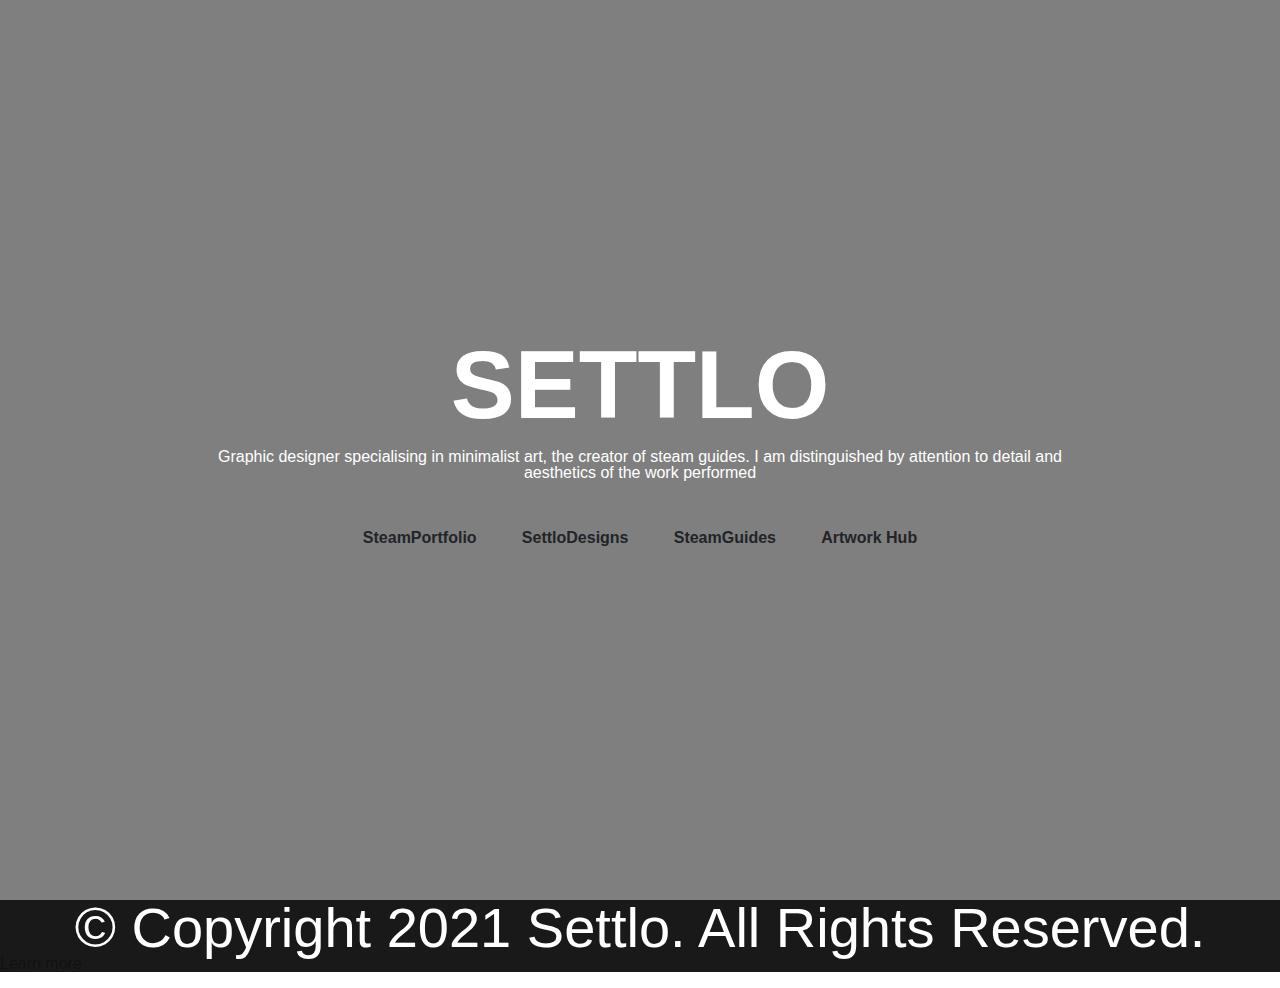
==== index.html @ af2682df "Update index.html" ====
<!DOCTYPE html>
<html  >
<head>
  <!-- Site made with Mobirise Website Builder v5.3.10, https://mobirise.com -->
  <meta charset="UTF-8">
  <meta http-equiv="X-UA-Compatible" content="IE=edge">
  <meta name="generator" content="Mobirise v5.3.10, mobirise.com">
  <meta name="viewport" content="width=device-width, initial-scale=1, minimum-scale=1">
  <link rel="shortcut icon" href="assets/images/settlo-logo-najlepsze-jakosciowoo1-128x128-1.png" type="image/x-icon">
  <meta name="description" content="">
  
  
  <title>Settlo</title>
  <link rel="stylesheet" href="assets/tether/tether.min.css">
  <link rel="stylesheet" href="assets/bootstrap/css/bootstrap.min.css">
  <link rel="stylesheet" href="assets/bootstrap/css/bootstrap-grid.min.css">
  <link rel="stylesheet" href="assets/bootstrap/css/bootstrap-reboot.min.css">
  <link rel="stylesheet" href="assets/socicon/css/styles.css">
  <link rel="stylesheet" href="assets/theme/css/style.css">
  <link rel="preload" href="https://fonts.googleapis.com/css?family=Jost:100,200,300,400,500,600,700,800,900,100i,200i,300i,400i,500i,600i,700i,800i,900i&display=swap" as="style" onload="this.onload=null;this.rel='stylesheet'">
  <noscript><link rel="stylesheet" href="https://fonts.googleapis.com/css?family=Jost:100,200,300,400,500,600,700,800,900,100i,200i,300i,400i,500i,600i,700i,800i,900i&display=swap"></noscript>
  <link rel="preload" as="style" href="assets/mobirise/css/mbr-additional.css"><link rel="stylesheet" href="assets/mobirise/css/mbr-additional.css" type="text/css">
  
  
  
  
</head>
<body>
  
  <section class="header6 cid-sDAW2jIGIg mbr-fullscreen" id="header6-k">

    

    <div class="mbr-overlay" style="opacity: 0.5; background-color: rgb(0, 0, 0);"></div>

    <div class="align-center container">
        <div class="row justify-content-center">
            <div class="col-12 col-lg-10">
                <h1 class="mbr-section-title mbr-fonts-style mbr-white mb-3 display-1"><strong>SETTLO</strong></h1>
                
                <p class="mbr-text mbr-white mbr-fonts-style display-7">Graphic designer specialising in minimalist art, the creator of steam guides. I am distinguished by attention to detail and aesthetics of the work performed<br><br></p>
                <div class="mbr-section-btn mt-3"><a class="btn btn-white-outline display-4" href="https://steamcommunity.com/sharedfiles/filedetails/?id=1225280809" target="_blank">SteamPortfolio</a> <a class="btn btn-white-outline display-4" href="https://www.facebook.com/SettloDesigns" target="_blank">SettloDesigns</a>  <a class="btn btn-white-outline display-4" href="https://steamcommunity.com/id/settlo/myworkshopfiles/?section=guides" target="_blank">SteamGuides</a> <a class="btn btn-white-outline display-4" href="https://www.steamartworkhub.com" target="_blank">Artwork Hub</a></div>
            </div>
        </div>
    </div>
</section>

<section class="footer3 cid-s48P1Icc8J" once="footers" id="footer3-i">

    

    <div class="mbr-overlay" style="opacity: 0.9; background-color: rgb(0, 0, 0);"></div>

    <div class="container">
        <div class="media-container-row align-center mbr-white">
            
            
            <div class="row row-copirayt">
                <p class="mbr-text mb-0 mbr-fonts-style mbr-white align-center display-4">
                    © Copyright 2021 Settlo. All Rights Reserved.
                </p>
            </div>
        </div>
    </div>
</a><p  - <a href="https://mobirise.site/x" style="color:#aaa;">Learn more</a></p></section><script src="assets/web/assets/jquery/jquery.min.js"></script>  <script src="assets/popper/popper.min.js"></script>  <script src="assets/tether/tether.min.js"></script>  <script src="assets/bootstrap/js/bootstrap.min.js"></script>  <script src="assets/smoothscroll/smooth-scroll.js"></script>  <script src="assets/theme/js/script.js"></script>  
  
  
</body>
</html>
---- assets/socicon/css/styles.css ----
@charset "UTF-8";

@font-face {
  font-family: 'Socicon';
  src:  url('../fonts/socicon.eot');
  src:  url('../fonts/socicon.eot?#iefix') format('embedded-opentype'),
    url('../fonts/socicon.woff2') format('woff2'),
    url('../fonts/socicon.ttf') format('truetype'),
    url('../fonts/socicon.woff') format('woff'),
    url('../fonts/socicon.svg#socicon') format('svg');
  font-weight: normal;
  font-style: normal;
  font-display: swap;
}

[data-icon]:before {
  font-family: "socicon" !important;
  content: attr(data-icon);
  font-style: normal !important;
  font-weight: normal !important;
  font-variant: normal !important;
  text-transform: none !important;
  speak: none;
  line-height: 1;
  -webkit-font-smoothing: antialiased;
  -moz-osx-font-smoothing: grayscale;
}

[class^="socicon-"], [class*=" socicon-"] {
  /* use !important to prevent issues with browser extensions that change fonts */
  font-family: 'Socicon' !important;
  speak: none;
  font-style: normal;
  font-weight: normal;
  font-variant: normal;
  text-transform: none;
  line-height: 1;

  /* Better Font Rendering =========== */
  -webkit-font-smoothing: antialiased;
  -moz-osx-font-smoothing: grayscale;
}

.socicon-eitaa:before {
  content: "\e97c";
}
.socicon-soroush:before {
  content: "\e97d";
}
.socicon-bale:before {
  content: "\e97e";
}
.socicon-zazzle:before {
  content: "\e97b";
}
.socicon-society6:before {
  content: "\e97a";
}
.socicon-redbubble:before {
  content: "\e979";
}
.socicon-avvo:before {
  content: "\e978";
}
.socicon-stitcher:before {
  content: "\e977";
}
.socicon-googlehangouts:before {
  content: "\e974";
}
.socicon-dlive:before {
  content: "\e975";
}
.socicon-vsco:before {
  content: "\e976";
}
.socicon-flipboard:before {
  content: "\e973";
}
.socicon-ubuntu:before {
  content: "\e958";
}
.socicon-artstation:before {
  content: "\e959";
}
.socicon-invision:before {
  content: "\e95a";
}
.socicon-torial:before {
  content: "\e95b";
}
.socicon-collectorz:before {
  content: "\e95c";
}
.socicon-seenthis:before {
  content: "\e95d";
}
.socicon-googleplaymusic:before {
  content: "\e95e";
}
.socicon-debian:before {
  content: "\e95f";
}
.socicon-filmfreeway:before {
  content: "\e960";
}
.socicon-gnome:before {
  content: "\e961";
}
.socicon-itchio:before {
  content: "\e962";
}
.socicon-jamendo:before {
  content: "\e963";
}
.socicon-mix:before {
  content: "\e964";
}
.socicon-sharepoint:before {
  content: "\e965";
}
.socicon-tinder:before {
  content: "\e966";
}
.socicon-windguru:before {
  content: "\e967";
}
.socicon-cdbaby:before {
  content: "\e968";
}
.socicon-elementaryos:before {
  content: "\e969";
}
.socicon-stage32:before {
  content: "\e96a";
}
.socicon-tiktok:before {
  content: "\e96b";
}
.socicon-gitter:before {
  content: "\e96c";
}
.socicon-letterboxd:before {
  content: "\e96d";
}
.socicon-threema:before {
  content: "\e96e";
}
.socicon-splice:before {
  content: "\e96f";
}
.socicon-metapop:before {
  content: "\e970";
}
.socicon-naver:before {
  content: "\e971";
}
.socicon-remote:before {
  content: "\e972";
}
.socicon-internet:before {
  content: "\e957";
}
.socicon-moddb:before {
  content: "\e94b";
}
.socicon-indiedb:before {
  content: "\e94c";
}
.socicon-traxsource:before {
  content: "\e94d";
}
.socicon-gamefor:before {
  content: "\e94e";
}
.socicon-pixiv:before {
  content: "\e94f";
}
.socicon-myanimelist:before {
  content: "\e950";
}
.socicon-blackberry:before {
  content: "\e951";
}
.socicon-wickr:before {
  content: "\e952";
}
.socicon-spip:before {
  content: "\e953";
}
.socicon-napster:before {
  content: "\e954";
}
.socicon-beatport:before {
  content: "\e955";
}
.socicon-hackerone:before {
  content: "\e956";
}
.socicon-hackernews:before {
  content: "\e946";
}
.socicon-smashwords:before {
  content: "\e947";
}
.socicon-kobo:before {
  content: "\e948";
}
.socicon-bookbub:before {
  content: "\e949";
}
.socicon-mailru:before {
  content: "\e94a";
}
.socicon-gitlab:before {
  content: "\e945";
}
.socicon-instructables:before {
  content: "\e944";
}
.socicon-portfolio:before {
  content: "\e943";
}
.socicon-codered:before {
  content: "\e940";
}
.socicon-origin:before {
  content: "\e941";
}
.socicon-nextdoor:before {
  content: "\e942";
}
.socicon-udemy:before {
  content: "\e93f";
}
.socicon-livemaster:before {
  content: "\e93e";
}
.socicon-crunchbase:before {
  content: "\e93b";
}
.socicon-homefy:before {
  content: "\e93c";
}
.socicon-calendly:before {
  content: "\e93d";
}
.socicon-realtor:before {
  content: "\e90f";
}
.socicon-tidal:before {
  content: "\e910";
}
.socicon-qobuz:before {
  content: "\e911";
}
.socicon-natgeo:before {
  content: "\e912";
}
.socicon-mastodon:before {
  content: "\e913";
}
.socicon-unsplash:before {
  content: "\e914";
}
.socicon-homeadvisor:before {
  content: "\e915";
}
.socicon-angieslist:before {
  content: "\e916";
}
.socicon-codepen:before {
  content: "\e917";
}
.socicon-slack:before {
  content: "\e918";
}
.socicon-openaigym:before {
  content: "\e919";
}
.socicon-logmein:before {
  content: "\e91a";
}
.socicon-fiverr:before {
  content: "\e91b";
}
.socicon-gotomeeting:before {
  content: "\e91c";
}
.socicon-aliexpress:before {
  content: "\e91d";
}
.socicon-guru:before {
  content: "\e91e";
}
.socicon-appstore:before {
  content: "\e91f";
}
.socicon-homes:before {
  content: "\e920";
}
.socicon-zoom:before {
  content: "\e921";
}
.socicon-alibaba:before {
  content: "\e922";
}
.socicon-craigslist:before {
  content: "\e923";
}
.socicon-wix:before {
  content: "\e924";
}
.socicon-redfin:before {
  content: "\e925";
}
.socicon-googlecalendar:before {
  content: "\e926";
}
.socicon-shopify:before {
  content: "\e927";
}
.socicon-freelancer:before {
  content: "\e928";
}
.socicon-seedrs:before {
  content: "\e929";
}
.socicon-bing:before {
  content: "\e92a";
}
.socicon-doodle:before {
  content: "\e92b";
}
.socicon-bonanza:before {
  content: "\e92c";
}
.socicon-squarespace:before {
  content: "\e92d";
}
.socicon-toptal:before {
  content: "\e92e";
}
.socicon-gust:before {
  content: "\e92f";
}
.socicon-ask:before {
  content: "\e930";
}
.socicon-trulia:before {
  content: "\e931";
}
.socicon-loomly:before {
  content: "\e932";
}
.socicon-ghost:before {
  content: "\e933";
}
.socicon-upwork:before {
  content: "\e934";
}
.socicon-fundable:before {
  content: "\e935";
}
.socicon-booking:before {
  content: "\e936";
}
.socicon-googlemaps:before {
  content: "\e937";
}
.socicon-zillow:before {
  content: "\e938";
}
.socicon-niconico:before {
  content: "\e939";
}
.socicon-toneden:before {
  content: "\e93a";
}
.socicon-augment:before {
  content: "\e908";
}
.socicon-bitbucket:before {
  content: "\e909";
}
.socicon-fyuse:before {
  content: "\e90a";
}
.socicon-yt-gaming:before {
  content: "\e90b";
}
.socicon-sketchfab:before {
  content: "\e90c";
}
.socicon-mobcrush:before {
  content: "\e90d";
}
.socicon-microsoft:before {
  content: "\e90e";
}
.socicon-pandora:before {
  content: "\e907";
}
.socicon-messenger:before {
  content: "\e906";
}
.socicon-gamewisp:before {
  content: "\e905";
}
.socicon-bloglovin:before {
  content: "\e904";
}
.socicon-tunein:before {
  content: "\e903";
}
.socicon-gamejolt:before {
  content: "\e901";
}
.socicon-trello:before {
  content: "\e902";
}
.socicon-spreadshirt:before {
  content: "\e900";
}
.socicon-500px:before {
  content: "\e000";
}
.socicon-8tracks:before {
  content: "\e001";
}
.socicon-airbnb:before {
  content: "\e002";
}
.socicon-alliance:before {
  content: "\e003";
}
.socicon-amazon:before {
  content: "\e004";
}
.socicon-amplement:before {
  content: "\e005";
}
.socicon-android:before {
  content: "\e006";
}
.socicon-angellist:before {
  content: "\e007";
}
.socicon-apple:before {
  content: "\e008";
}
.socicon-appnet:before {
  content: "\e009";
}
.socicon-baidu:before {
  content: "\e00a";
}
.socicon-bandcamp:before {
  content: "\e00b";
}
.socicon-battlenet:before {
  content: "\e00c";
}
.socicon-mixer:before {
  content: "\e00d";
}
.socicon-bebee:before {
  content: "\e00e";
}
.socicon-bebo:before {
  content: "\e00f";
}
.socicon-behance:before {
  content: "\e010";
}
.socicon-blizzard:before {
  content: "\e011";
}
.socicon-blogger:before {
  content: "\e012";
}
.socicon-buffer:before {
  content: "\e013";
}
.socicon-chrome:before {
  content: "\e014";
}
.socicon-coderwall:before {
  content: "\e015";
}
.socicon-curse:before {
  content: "\e016";
}
.socicon-dailymotion:before {
  content: "\e017";
}
.socicon-deezer:before {
  content: "\e018";
}
.socicon-delicious:before {
  content: "\e019";
}
.socicon-deviantart:before {
  content: "\e01a";
}
.socicon-diablo:before {
  content: "\e01b";
}
.socicon-digg:before {
  content: "\e01c";
}
.socicon-discord:before {
  content: "\e01d";
}
.socicon-disqus:before {
  content: "\e01e";
}
.socicon-douban:before {
  content: "\e01f";
}
.socicon-draugiem:before {
  content: "\e020";
}
.socicon-dribbble:before {
  content: "\e021";
}
.socicon-drupal:before {
  content: "\e022";
}
.socicon-ebay:before {
  content: "\e023";
}
.socicon-ello:before {
  content: "\e024";
}
.socicon-endomodo:before {
  content: "\e025";
}
.socicon-envato:before {
  content: "\e026";
}
.socicon-etsy:before {
  content: "\e027";
}
.socicon-facebook:before {
  content: "\e028";
}
.socicon-feedburner:before {
  content: "\e029";
}
.socicon-filmweb:before {
  content: "\e02a";
}
.socicon-firefox:before {
  content: "\e02b";
}
.socicon-flattr:before {
  content: "\e02c";
}
.socicon-flickr:before {
  content: "\e02d";
}
.socicon-formulr:before {
  content: "\e02e";
}
.socicon-forrst:before {
  content: "\e02f";
}
.socicon-foursquare:before {
  content: "\e030";
}
.socicon-friendfeed:before {
  content: "\e031";
}
.socicon-github:before {
  content: "\e032";
}
.socicon-goodreads:before {
  content: "\e033";
}
.socicon-google:before {
  content: "\e034";
}
.socicon-googlescholar:before {
  content: "\e035";
}
.socicon-googlegroups:before {
  content: "\e036";
}
.socicon-googlephotos:before {
  content: "\e037";
}
.socicon-googleplus:before {
  content: "\e038";
}
.socicon-grooveshark:before {
  content: "\e039";
}
.socicon-hackerrank:before {
  content: "\e03a";
}
.socicon-hearthstone:before {
  content: "\e03b";
}
.socicon-hellocoton:before {
  content: "\e03c";
}
.socicon-heroes:before {
  content: "\e03d";
}
.socicon-smashcast:before {
  content: "\e03e";
}
.socicon-horde:before {
  content: "\e03f";
}
.socicon-houzz:before {
  content: "\e040";
}
.socicon-icq:before {
  content: "\e041";
}
.socicon-identica:before {
  content: "\e042";
}
.socicon-imdb:before {
  content: "\e043";
}
.socicon-instagram:before {
  content: "\e044";
}
.socicon-issuu:before {
  content: "\e045";
}
.socicon-istock:before {
  content: "\e046";
}
.socicon-itunes:before {
  content: "\e047";
}
.socicon-keybase:before {
  content: "\e048";
}
.socicon-lanyrd:before {
  content: "\e049";
}
.socicon-lastfm:before {
  content: "\e04a";
}
.socicon-line:before {
  content: "\e04b";
}
.socicon-linkedin:before {
  content: "\e04c";
}
.socicon-livejournal:before {
  content: "\e04d";
}
.socicon-lyft:before {
  content: "\e04e";
}
.socicon-macos:before {
  content: "\e04f";
}
.socicon-mail:before {
  content: "\e050";
}
.socicon-medium:before {
  content: "\e051";
}
.socicon-meetup:before {
  content: "\e052";
}
.socicon-mixcloud:before {
  content: "\e053";
}
.socicon-modelmayhem:before {
  content: "\e054";
}
.socicon-mumble:before {
  content: "\e055";
}
.socicon-myspace:before {
  content: "\e056";
}
.socicon-newsvine:before {
  content: "\e057";
}
.socicon-nintendo:before {
  content: "\e058";
}
.socicon-npm:before {
  content: "\e059";
}
.socicon-odnoklassniki:before {
  content: "\e05a";
}
.socicon-openid:before {
  content: "\e05b";
}
.socicon-opera:before {
  content: "\e05c";
}
.socicon-outlook:before {
  content: "\e05d";
}
.socicon-overwatch:before {
  content: "\e05e";
}
.socicon-patreon:before {
  content: "\e05f";
}
.socicon-paypal:before {
  content: "\e060";
}
.socicon-periscope:before {
  content: "\e061";
}
.socicon-persona:before {
  content: "\e062";
}
.socicon-pinterest:before {
  content: "\e063";
}
.socicon-play:before {
  content: "\e064";
}
.socicon-player:before {
  content: "\e065";
}
.socicon-playstation:before {
  content: "\e066";
}
.socicon-pocket:before {
  content: "\e067";
}
.socicon-qq:before {
  content: "\e068";
}
.socicon-quora:before {
  content: "\e069";
}
.socicon-raidcall:before {
  content: "\e06a";
}
.socicon-ravelry:before {
  content: "\e06b";
}
.socicon-reddit:before {
  content: "\e06c";
}
.socicon-renren:before {
  content: "\e06d";
}
.socicon-researchgate:before {
  content: "\e06e";
}
.socicon-residentadvisor:before {
  content: "\e06f";
}
.socicon-reverbnation:before {
  content: "\e070";
}
.socicon-rss:before {
  content: "\e071";
}
.socicon-sharethis:before {
  content: "\e072";
}
.socicon-skype:before {
  content: "\e073";
}
.socicon-slideshare:before {
  content: "\e074";
}
.socicon-smugmug:before {
  content: "\e075";
}
.socicon-snapchat:before {
  content: "\e076";
}
.socicon-songkick:before {
  content: "\e077";
}
.socicon-soundcloud:before {
  content: "\e078";
}
.socicon-spotify:before {
  content: "\e079";
}
.socicon-stackexchange:before {
  content: "\e07a";
}
.socicon-stackoverflow:before {
  content: "\e07b";
}
.socicon-starcraft:before {
  content: "\e07c";
}
.socicon-stayfriends:before {
  content: "\e07d";
}
.socicon-steam:before {
  content: "\e07e";
}
.socicon-storehouse:before {
  content: "\e07f";
}
.socicon-strava:before {
  content: "\e080";
}
.socicon-streamjar:before {
  content: "\e081";
}
.socicon-stumbleupon:before {
  content: "\e082";
}
.socicon-swarm:before {
  content: "\e083";
}
.socicon-teamspeak:before {
  content: "\e084";
}
.socicon-teamviewer:before {
  content: "\e085";
}
.socicon-technorati:before {
  content: "\e086";
}
.socicon-telegram:before {
  content: "\e087";
}
.socicon-tripadvisor:before {
  content: "\e088";
}
.socicon-tripit:before {
  content: "\e089";
}
.socicon-triplej:before {
  content: "\e08a";
}
.socicon-tumblr:before {
  content: "\e08b";
}
.socicon-twitch:before {
  content: "\e08c";
}
.socicon-twitter:before {
  content: "\e08d";
}
.socicon-uber:before {
  content: "\e08e";
}
.socicon-ventrilo:before {
  content: "\e08f";
}
.socicon-viadeo:before {
  content: "\e090";
}
.socicon-viber:before {
  content: "\e091";
}
.socicon-viewbug:before {
  content: "\e092";
}
.socicon-vimeo:before {
  content: "\e093";
}
.socicon-vine:before {
  content: "\e094";
}
.socicon-vkontakte:before {
  content: "\e095";
}
.socicon-warcraft:before {
  content: "\e096";
}
.socicon-wechat:before {
  content: "\e097";
}
.socicon-weibo:before {
  content: "\e098";
}
.socicon-whatsapp:before {
  content: "\e099";
}
.socicon-wikipedia:before {
  content: "\e09a";
}
.socicon-windows:before {
  content: "\e09b";
}
.socicon-wordpress:before {
  content: "\e09c";
}
.socicon-wykop:before {
  content: "\e09d";
}
.socicon-xbox:before {
  content: "\e09e";
}
.socicon-xing:before {
  content: "\e09f";
}
.socicon-yahoo:before {
  content: "\e0a0";
}
.socicon-yammer:before {
  content: "\e0a1";
}
.socicon-yandex:before {
  content: "\e0a2";
}
.socicon-yelp:before {
  content: "\e0a3";
}
.socicon-younow:before {
  content: "\e0a4";
}
.socicon-youtube:before {
  content: "\e0a5";
}
.socicon-zapier:before {
  content: "\e0a6";
}
.socicon-zerply:before {
  content: "\e0a7";
}
.socicon-zomato:before {
  content: "\e0a8";
}
.socicon-zynga:before {
  content: "\e0a9";
}
---- assets/theme/css/style.css ----
@charset "UTF-8";
section {
  background-color: #ffffff;
}

body {
  font-style: normal;
  line-height: 1.5;
  font-weight: 400;
  color: #232323;
  position: relative;
}

section,
.container,
.container-fluid {
  position: relative;
  word-wrap: break-word;
}

a.mbr-iconfont:hover {
  text-decoration: none;
}

.article .lead p,
.article .lead ul,
.article .lead ol,
.article .lead pre,
.article .lead blockquote {
  margin-bottom: 0;
}

a {
  font-style: normal;
  font-weight: 400;
  cursor: pointer;
}
a, a:hover {
  text-decoration: none;
}

.mbr-section-title {
  font-style: normal;
  line-height: 1.3;
}

.mbr-section-subtitle {
  line-height: 1.3;
}

.mbr-text {
  font-style: normal;
  line-height: 1.7;
}

h1,
h2,
h3,
h4,
h5,
h6,
.display-1,
.display-2,
.display-4,
.display-5,
.display-7,
span,
p,
a {
  line-height: 1;
  word-break: break-word;
  word-wrap: break-word;
  font-weight: 400;
}

b,
strong {
  font-weight: bold;
}

input:-webkit-autofill, input:-webkit-autofill:hover, input:-webkit-autofill:focus, input:-webkit-autofill:active {
  transition-delay: 9999s;
  -webkit-transition-property: background-color, color;
  transition-property: background-color, color;
}

textarea[type=hidden] {
  display: none;
}

section {
  background-position: 50% 50%;
  background-repeat: no-repeat;
  background-size: cover;
}
section .mbr-background-video,
section .mbr-background-video-preview {
  position: absolute;
  bottom: 0;
  left: 0;
  right: 0;
  top: 0;
}

.hidden {
  visibility: hidden;
}

.mbr-z-index20 {
  z-index: 20;
}

/*! Base colors */
.mbr-white {
  color: #ffffff;
}

.mbr-black {
  color: #111111;
}

.mbr-bg-white {
  background-color: #ffffff;
}

.mbr-bg-black {
  background-color: #000000;
}

/*! Text-aligns */
.align-left {
  text-align: left;
}

.align-center {
  text-align: center;
}

.align-right {
  text-align: right;
}

/*! Font-weight  */
.mbr-light {
  font-weight: 300;
}

.mbr-regular {
  font-weight: 400;
}

.mbr-semibold {
  font-weight: 500;
}

.mbr-bold {
  font-weight: 700;
}

/*! Media  */
.media-content {
  flex-basis: 100%;
}

.media-container-row {
  display: flex;
  flex-direction: row;
  flex-wrap: wrap;
  justify-content: center;
  align-content: center;
  align-items: start;
}
.media-container-row .media-size-item {
  width: 400px;
}

.media-container-column {
  display: flex;
  flex-direction: column;
  flex-wrap: wrap;
  justify-content: center;
  align-content: center;
  align-items: stretch;
}
.media-container-column > * {
  width: 100%;
}

@media (min-width: 992px) {
  .media-container-row {
    flex-wrap: nowrap;
  }
}
figure {
  margin-bottom: 0;
  overflow: hidden;
}

figure[mbr-media-size] {
  transition: width 0.1s;
}

img,
iframe {
  display: block;
  width: 100%;
}

.card {
  background-color: transparent;
  border: none;
}

.card-box {
  width: 100%;
}

.card-img {
  text-align: center;
  flex-shrink: 0;
  -webkit-flex-shrink: 0;
}

.media {
  max-width: 100%;
  margin: 0 auto;
}

.mbr-figure {
  align-self: center;
}

.media-container > div {
  max-width: 100%;
}

.mbr-figure img,
.card-img img {
  width: 100%;
}

@media (max-width: 991px) {
  .media-size-item {
    width: auto !important;
  }

  .media {
    width: auto;
  }

  .mbr-figure {
    width: 100% !important;
  }
}
/*! Buttons */
.mbr-section-btn {
  margin-left: -0.6rem;
  margin-right: -0.6rem;
  font-size: 0;
}

.btn {
  font-weight: 600;
  border-width: 1px;
  font-style: normal;
  margin: 0.6rem 0.6rem;
  white-space: normal;
  transition: all 0.2s ease-in-out;
  display: inline-flex;
  align-items: center;
  justify-content: center;
  word-break: break-word;
}

.btn-sm {
  font-weight: 600;
  letter-spacing: 0px;
  transition: all 0.3s ease-in-out;
}

.btn-md {
  font-weight: 600;
  letter-spacing: 0px;
  transition: all 0.3s ease-in-out;
}

.btn-lg {
  font-weight: 600;
  letter-spacing: 0px;
  transition: all 0.3s ease-in-out;
}

.btn-form {
  margin: 0;
}
.btn-form:hover {
  cursor: pointer;
}

nav .mbr-section-btn {
  margin-left: 0rem;
  margin-right: 0rem;
}

/*! Btn icon margin */
.btn .mbr-iconfont,
.btn.btn-sm .mbr-iconfont {
  order: 1;
  cursor: pointer;
  margin-left: 0.5rem;
  vertical-align: sub;
}

.btn.btn-md .mbr-iconfont,
.btn.btn-md .mbr-iconfont {
  margin-left: 0.8rem;
}

.mbr-regular {
  font-weight: 400;
}

.mbr-semibold {
  font-weight: 500;
}

.mbr-bold {
  font-weight: 700;
}

[type=submit] {
  -webkit-appearance: none;
}

/*! Full-screen */
.mbr-fullscreen .mbr-overlay {
  min-height: 100vh;
}

.mbr-fullscreen {
  display: flex;
  display: -moz-flex;
  display: -ms-flex;
  display: -o-flex;
  align-items: center;
  min-height: 100vh;
  padding-top: 3rem;
  padding-bottom: 3rem;
}

/*! Map */
.map {
  height: 25rem;
  position: relative;
}
.map iframe {
  width: 100%;
  height: 100%;
}

/*! Scroll to top arrow */
.mbr-arrow-up {
  bottom: 25px;
  right: 90px;
  position: fixed;
  text-align: right;
  z-index: 5000;
  color: #ffffff;
  font-size: 22px;
}

.mbr-arrow-up a {
  background: rgba(0, 0, 0, 0.2);
  border-radius: 50%;
  color: #fff;
  display: inline-block;
  height: 60px;
  width: 60px;
  border: 2px solid #fff;
  outline-style: none !important;
  position: relative;
  text-decoration: none;
  transition: all 0.3s ease-in-out;
  cursor: pointer;
  text-align: center;
}
.mbr-arrow-up a:hover {
  background-color: rgba(0, 0, 0, 0.4);
}
.mbr-arrow-up a i {
  line-height: 60px;
}

.mbr-arrow-up-icon {
  display: block;
  color: #fff;
}

.mbr-arrow-up-icon::before {
  content: "›";
  display: inline-block;
  font-family: serif;
  font-size: 22px;
  line-height: 1;
  font-style: normal;
  position: relative;
  top: 6px;
  left: -4px;
  transform: rotate(-90deg);
}

/*! Arrow Down */
.mbr-arrow {
  position: absolute;
  bottom: 45px;
  left: 50%;
  width: 60px;
  height: 60px;
  cursor: pointer;
  background-color: rgba(80, 80, 80, 0.5);
  border-radius: 50%;
  transform: translateX(-50%);
}
@media (max-width: 767px) {
  .mbr-arrow {
    display: none;
  }
}
.mbr-arrow > a {
  display: inline-block;
  text-decoration: none;
  outline-style: none;
  -webkit-animation: arrowdown 1.7s ease-in-out infinite;
          animation: arrowdown 1.7s ease-in-out infinite;
  color: #ffffff;
}
.mbr-arrow > a > i {
  position: absolute;
  top: -2px;
  left: 15px;
  font-size: 2rem;
}

#scrollToTop a i::before {
  content: "";
  position: absolute;
  display: block;
  border-bottom: 2.5px solid #fff;
  border-left: 2.5px solid #fff;
  width: 27.8%;
  height: 27.8%;
  left: 50%;
  top: 51%;
  transform: translateY(-30%) translateX(-50%) rotate(135deg);
}

@keyframes arrowdown {
  0% {
    transform: translateY(0px);
  }
  50% {
    transform: translateY(-5px);
  }
  100% {
    transform: translateY(0px);
  }
}
@-webkit-keyframes arrowdown {
  0% {
    transform: translateY(0px);
  }
  50% {
    transform: translateY(-5px);
  }
  100% {
    transform: translateY(0px);
  }
}
@media (max-width: 500px) {
  .mbr-arrow-up {
    left: 0;
    right: 0;
    text-align: center;
  }
}
/*Gradients animation*/
@keyframes gradient-animation {
  from {
    background-position: 0% 100%;
    -webkit-animation-timing-function: ease-in-out;
            animation-timing-function: ease-in-out;
  }
  to {
    background-position: 100% 0%;
    -webkit-animation-timing-function: ease-in-out;
            animation-timing-function: ease-in-out;
  }
}
@-webkit-keyframes gradient-animation {
  from {
    background-position: 0% 100%;
    -webkit-animation-timing-function: ease-in-out;
            animation-timing-function: ease-in-out;
  }
  to {
    background-position: 100% 0%;
    -webkit-animation-timing-function: ease-in-out;
            animation-timing-function: ease-in-out;
  }
}
.bg-gradient {
  background-size: 200% 200%;
  animation: gradient-animation 5s infinite alternate;
  -webkit-animation: gradient-animation 5s infinite alternate;
}

.menu .navbar-brand {
  display: -webkit-flex;
}
.menu .navbar-brand span {
  display: flex;
  display: -webkit-flex;
}
.menu .navbar-brand .navbar-caption-wrap {
  display: -webkit-flex;
}
.menu .navbar-brand .navbar-logo img {
  display: -webkit-flex;
  width: auto;
}
@media (min-width: 768px) and (max-width: 991px) {
  .menu .navbar-toggleable-sm .navbar-nav {
    display: -ms-flexbox;
  }
}
@media (max-width: 991px) {
  .menu .navbar-collapse {
    max-height: 93.5vh;
  }
  .menu .navbar-collapse.show {
    overflow: auto;
  }
}
@media (min-width: 992px) {
  .menu .navbar-nav.nav-dropdown {
    display: -webkit-flex;
  }
  .menu .navbar-toggleable-sm .navbar-collapse {
    display: -webkit-flex !important;
  }
  .menu .collapsed .navbar-collapse {
    max-height: 93.5vh;
  }
  .menu .collapsed .navbar-collapse.show {
    overflow: auto;
  }
}
@media (max-width: 767px) {
  .menu .navbar-collapse {
    max-height: 80vh;
  }
}

.nav-link .mbr-iconfont {
  margin-right: 0.5rem;
}

.navbar {
  display: -webkit-flex;
  -webkit-flex-wrap: wrap;
  -webkit-align-items: center;
  -webkit-justify-content: space-between;
}

.navbar-collapse {
  -webkit-flex-basis: 100%;
  -webkit-flex-grow: 1;
  -webkit-align-items: center;
}

.nav-dropdown .link {
  padding: 0.667em 1.667em !important;
  margin: 0 !important;
}

.nav {
  display: -webkit-flex;
  -webkit-flex-wrap: wrap;
}

.row {
  display: -webkit-flex;
  -webkit-flex-wrap: wrap;
}

.justify-content-center {
  -webkit-justify-content: center;
}

.form-inline {
  display: -webkit-flex;
}

.card-wrapper {
  -webkit-flex: 1;
}

.carousel-control {
  z-index: 10;
  display: -webkit-flex;
}

.carousel-controls {
  display: -webkit-flex;
}

.media {
  display: -webkit-flex;
}

.form-group:focus {
  outline: none;
}

.jq-selectbox__select {
  padding: 7px 0;
  position: relative;
}

.jq-selectbox__dropdown {
  overflow: hidden;
  border-radius: 10px;
  position: absolute;
  top: 100%;
  left: 0 !important;
  width: 100% !important;
}

.jq-selectbox__trigger-arrow {
  right: 0;
  transform: translateY(-50%);
}

.jq-selectbox li {
  padding: 1.07em 0.5em;
}

input[type=range] {
  padding-left: 0 !important;
  padding-right: 0 !important;
}

.modal-dialog,
.modal-content {
  height: 100%;
}

.modal-dialog .carousel-inner {
  height: calc(100vh - 1.75rem);
}
@media (max-width: 575px) {
  .modal-dialog .carousel-inner {
    height: calc(100vh - 1rem);
  }
}

.carousel-item {
  text-align: center;
}

.carousel-item img {
  margin: auto;
}

.navbar-toggler {
  align-self: flex-start;
  padding: 0.25rem 0.75rem;
  font-size: 1.25rem;
  line-height: 1;
  background: transparent;
  border: 1px solid transparent;
  border-radius: 0.25rem;
}

.navbar-toggler:focus,
.navbar-toggler:hover {
  text-decoration: none;
}

.navbar-toggler-icon {
  display: inline-block;
  width: 1.5em;
  height: 1.5em;
  vertical-align: middle;
  content: "";
  background: no-repeat center center;
  background-size: 100% 100%;
}

.navbar-toggler-left {
  position: absolute;
  left: 1rem;
}

.navbar-toggler-right {
  position: absolute;
  right: 1rem;
}

.card-img {
  width: auto;
}

.menu .navbar.collapsed:not(.beta-menu) {
  flex-direction: column;
}

.carousel-item.active,
.carousel-item-next,
.carousel-item-prev {
  display: flex;
}

.note-air-layout .dropup .dropdown-menu,
.note-air-layout .navbar-fixed-bottom .dropdown .dropdown-menu {
  bottom: initial !important;
}

html,
body {
  height: auto;
  min-height: 100vh;
}

.dropup .dropdown-toggle::after {
  display: none;
}

.form-asterisk {
  font-family: initial;
  position: absolute;
  top: -2px;
  font-weight: normal;
}

.form-control-label {
  position: relative;
  cursor: pointer;
  margin-bottom: 0.357em;
  padding: 0;
}

.alert {
  color: #ffffff;
  border-radius: 0;
  border: 0;
  font-size: 1.1rem;
  line-height: 1.5;
  margin-bottom: 1.875rem;
  padding: 1.25rem;
  position: relative;
  text-align: center;
}
.alert.alert-form::after {
  background-color: inherit;
  bottom: -7px;
  content: "";
  display: block;
  height: 14px;
  left: 50%;
  margin-left: -7px;
  position: absolute;
  transform: rotate(45deg);
  width: 14px;
}

.form-control {
  background-color: #ffffff;
  background-clip: border-box;
  color: #232323;
  line-height: 1rem !important;
  height: auto;
  padding: 0.6rem 1.2rem;
  transition: border-color 0.25s ease 0s;
  border: 1px solid transparent !important;
  border-radius: 4px;
  box-shadow: rgba(0, 0, 0, 0.07) 0px 1px 1px 0px, rgba(0, 0, 0, 0.07) 0px 1px 3px 0px, rgba(0, 0, 0, 0.03) 0px 0px 0px 1px;
}
.form-active .form-control:invalid {
  border-color: red;
}

form .row {
  margin-left: -0.6rem;
  margin-right: -0.6rem;
}
form .row [class*=col] {
  padding-left: 0.6rem;
  padding-right: 0.6rem;
}

form .mbr-section-btn {
  margin: 0;
  padding-left: 0.6rem;
  padding-right: 0.6rem;
}

form .btn {
  display: flex;
  padding: 0.6rem 1.2rem;
  margin: 0;
}

form .form-check-input {
  margin-top: 0.5;
}

textarea.form-control {
  line-height: 1.5rem !important;
}

.form-group {
  margin-bottom: 1.2rem;
}

.form-control,
form .btn {
  min-height: 48px;
}

.gdpr-block label span.textGDPR input[name=gdpr] {
  top: 7px;
}

.form-control:focus {
  box-shadow: none;
}

:focus {
  outline: none;
}

.mbr-overlay {
  background-color: #000;
  bottom: 0;
  left: 0;
  opacity: 0.5;
  position: absolute;
  right: 0;
  top: 0;
  z-index: 0;
  pointer-events: none;
}

blockquote {
  font-style: italic;
  padding: 3rem;
  font-size: 1.09rem;
  position: relative;
  border-left: 3px solid;
}

ul,
ol,
pre,
blockquote {
  margin-bottom: 2.3125rem;
}

.mt-4 {
  margin-top: 2rem !important;
}

.mb-4 {
  margin-bottom: 2rem !important;
}

@media (min-width: 992px) {
  .container {
    padding-left: 16px;
    padding-right: 16px;
  }

  .row {
    margin-left: -16px;
    margin-right: -16px;
  }
  .row > [class*=col] {
    padding-left: 16px;
    padding-right: 16px;
  }
}
@media (min-width: 768px) {
  .container-fluid {
    padding-left: 32px;
    padding-right: 32px;
  }
}
@media (min-width: 768px) and (max-width: 991px) {
  .mbr-container {
    padding-left: 32px;
    padding-right: 32px;
  }
}
@media (max-width: 767px) {
  .mbr-container {
    padding-left: 16px;
    padding-right: 16px;
  }
}
.card-wrapper,
.item-wrapper {
  overflow: hidden;
}

.app-video-wrapper > img {
  opacity: 1;
}.engine {
	position: absolute;
	text-indent: -2400px;
	text-align: center;
	padding: 0;
	top: 0;
	left: -2400px;
}
---- assets/mobirise/css/mbr-additional.css ----
.btn {
  border-width: 2px;
}
body {
  font-family: Jost;
}
.display-1 {
  font-family: 'Jost', sans-serif;
  font-size: 6.8rem;
  line-height: 1.1;
}
.display-1 > .mbr-iconfont {
  font-size: 8.5rem;
}
.display-2 {
  font-family: 'Jost', sans-serif;
  font-size: 3rem;
  line-height: 1.1;
}
.display-2 > .mbr-iconfont {
  font-size: 3.75rem;
}
.display-4 {
  font-family: 'Jost', sans-serif;
  font-size: 1.1rem;
  line-height: 1.5;
}
.display-4 > .mbr-iconfont {
  font-size: 1.375rem;
}
.display-5 {
  font-family: 'Jost', sans-serif;
  font-size: 2.2rem;
  line-height: 1.5;
}
.display-5 > .mbr-iconfont {
  font-size: 2.75rem;
}
.display-7 {
  font-family: 'Jost', sans-serif;
  font-size: 1.4rem;
  line-height: 1.5;
}
.display-7 > .mbr-iconfont {
  font-size: 1.75rem;
}
/* ---- Fluid typography for mobile devices ---- */
/* 1.4 - font scale ratio ( bootstrap == 1.42857 ) */
/* 100vw - current viewport width */
/* (48 - 20)  48 == 48rem == 768px, 20 == 20rem == 320px(minimal supported viewport) */
/* 0.65 - min scale variable, may vary */
@media (max-width: 992px) {
  .display-1 {
    font-size: 5.44rem;
  }
}
@media (max-width: 768px) {
  .display-1 {
    font-size: 4.76rem;
    font-size: calc( 3.03rem + (6.8 - 3.03) * ((100vw - 20rem) / (48 - 20)));
    line-height: calc( 1.1 * (3.03rem + (6.8 - 3.03) * ((100vw - 20rem) / (48 - 20))));
  }
  .display-2 {
    font-size: 2.4rem;
    font-size: calc( 1.7rem + (3 - 1.7) * ((100vw - 20rem) / (48 - 20)));
    line-height: calc( 1.3 * (1.7rem + (3 - 1.7) * ((100vw - 20rem) / (48 - 20))));
  }
  .display-4 {
    font-size: 0.88rem;
    font-size: calc( 1.0350000000000001rem + (1.1 - 1.0350000000000001) * ((100vw - 20rem) / (48 - 20)));
    line-height: calc( 1.4 * (1.0350000000000001rem + (1.1 - 1.0350000000000001) * ((100vw - 20rem) / (48 - 20))));
  }
  .display-5 {
    font-size: 1.76rem;
    font-size: calc( 1.42rem + (2.2 - 1.42) * ((100vw - 20rem) / (48 - 20)));
    line-height: calc( 1.4 * (1.42rem + (2.2 - 1.42) * ((100vw - 20rem) / (48 - 20))));
  }
  .display-7 {
    font-size: 1.12rem;
    font-size: calc( 1.14rem + (1.4 - 1.14) * ((100vw - 20rem) / (48 - 20)));
    line-height: calc( 1.4 * (1.14rem + (1.4 - 1.14) * ((100vw - 20rem) / (48 - 20))));
  }
}
/* Buttons */
.btn {
  padding: 0.6rem 1.2rem;
  border-radius: 4px;
}
.btn-sm {
  padding: 0.6rem 1.2rem;
  border-radius: 4px;
}
.btn-md {
  padding: 0.6rem 1.2rem;
  border-radius: 4px;
}
.btn-lg {
  padding: 1rem 2.6rem;
  border-radius: 4px;
}
.bg-primary {
  background-color: #376bcc !important;
}
.bg-success {
  background-color: #40b0bf !important;
}
.bg-info {
  background-color: #47b5ed !important;
}
.bg-warning {
  background-color: #ffe161 !important;
}
.bg-danger {
  background-color: #ff9966 !important;
}
.btn-primary,
.btn-primary:active {
  background-color: #376bcc !important;
  border-color: #376bcc !important;
  color: #ffffff !important;
  box-shadow: 0 2px 2px 0 rgba(0, 0, 0, 0.2);
}
.btn-primary:hover,
.btn-primary:focus,
.btn-primary.focus,
.btn-primary.active {
  color: #ffffff !important;
  background-color: #234789 !important;
  border-color: #234789 !important;
  box-shadow: 0 2px 5px 0 rgba(0, 0, 0, 0.2);
}
.btn-primary.disabled,
.btn-primary:disabled {
  color: #ffffff !important;
  background-color: #234789 !important;
  border-color: #234789 !important;
}
.btn-secondary,
.btn-secondary:active {
  background-color: #ff0071 !important;
  border-color: #ff0071 !important;
  color: #ffffff !important;
  box-shadow: 0 2px 2px 0 rgba(0, 0, 0, 0.2);
}
.btn-secondary:hover,
.btn-secondary:focus,
.btn-secondary.focus,
.btn-secondary.active {
  color: #ffffff !important;
  background-color: #a8004b !important;
  border-color: #a8004b !important;
  box-shadow: 0 2px 5px 0 rgba(0, 0, 0, 0.2);
}
.btn-secondary.disabled,
.btn-secondary:disabled {
  color: #ffffff !important;
  background-color: #a8004b !important;
  border-color: #a8004b !important;
}
.btn-info,
.btn-info:active {
  background-color: #47b5ed !important;
  border-color: #47b5ed !important;
  color: #ffffff !important;
  box-shadow: 0 2px 2px 0 rgba(0, 0, 0, 0.2);
}
.btn-info:hover,
.btn-info:focus,
.btn-info.focus,
.btn-info.active {
  color: #ffffff !important;
  background-color: #148cca !important;
  border-color: #148cca !important;
  box-shadow: 0 2px 5px 0 rgba(0, 0, 0, 0.2);
}
.btn-info.disabled,
.btn-info:disabled {
  color: #ffffff !important;
  background-color: #148cca !important;
  border-color: #148cca !important;
}
.btn-success,
.btn-success:active {
  background-color: #40b0bf !important;
  border-color: #40b0bf !important;
  color: #ffffff !important;
  box-shadow: 0 2px 2px 0 rgba(0, 0, 0, 0.2);
}
.btn-success:hover,
.btn-success:focus,
.btn-success.focus,
.btn-success.active {
  color: #ffffff !important;
  background-color: #2a747e !important;
  border-color: #2a747e !important;
  box-shadow: 0 2px 5px 0 rgba(0, 0, 0, 0.2);
}
.btn-success.disabled,
.btn-success:disabled {
  color: #ffffff !important;
  background-color: #2a747e !important;
  border-color: #2a747e !important;
}
.btn-warning,
.btn-warning:active {
  background-color: #ffe161 !important;
  border-color: #ffe161 !important;
  color: #614f00 !important;
  box-shadow: 0 2px 2px 0 rgba(0, 0, 0, 0.2);
}
.btn-warning:hover,
.btn-warning:focus,
.btn-warning.focus,
.btn-warning.active {
  color: #0a0800 !important;
  background-color: #ffd10a !important;
  border-color: #ffd10a !important;
  box-shadow: 0 2px 5px 0 rgba(0, 0, 0, 0.2);
}
.btn-warning.disabled,
.btn-warning:disabled {
  color: #614f00 !important;
  background-color: #ffd10a !important;
  border-color: #ffd10a !important;
}
.btn-danger,
.btn-danger:active {
  background-color: #ff9966 !important;
  border-color: #ff9966 !important;
  color: #ffffff !important;
  box-shadow: 0 2px 2px 0 rgba(0, 0, 0, 0.2);
}
.btn-danger:hover,
.btn-danger:focus,
.btn-danger.focus,
.btn-danger.active {
  color: #ffffff !important;
  background-color: #ff5f0f !important;
  border-color: #ff5f0f !important;
  box-shadow: 0 2px 5px 0 rgba(0, 0, 0, 0.2);
}
.btn-danger.disabled,
.btn-danger:disabled {
  color: #ffffff !important;
  background-color: #ff5f0f !important;
  border-color: #ff5f0f !important;
}
.btn-white,
.btn-white:active {
  background-color: #fafafa !important;
  border-color: #fafafa !important;
  color: #7a7a7a !important;
  box-shadow: 0 2px 2px 0 rgba(0, 0, 0, 0.2);
}
.btn-white:hover,
.btn-white:focus,
.btn-white.focus,
.btn-white.active {
  color: #4f4f4f !important;
  background-color: #cfcfcf !important;
  border-color: #cfcfcf !important;
  box-shadow: 0 2px 5px 0 rgba(0, 0, 0, 0.2);
}
.btn-white.disabled,
.btn-white:disabled {
  color: #7a7a7a !important;
  background-color: #cfcfcf !important;
  border-color: #cfcfcf !important;
}
.btn-black,
.btn-black:active {
  background-color: #232323 !important;
  border-color: #232323 !important;
  color: #ffffff !important;
  box-shadow: 0 2px 2px 0 rgba(0, 0, 0, 0.2);
}
.btn-black:hover,
.btn-black:focus,
.btn-black.focus,
.btn-black.active {
  color: #ffffff !important;
  background-color: #000000 !important;
  border-color: #000000 !important;
  box-shadow: 0 2px 5px 0 rgba(0, 0, 0, 0.2);
}
.btn-black.disabled,
.btn-black:disabled {
  color: #ffffff !important;
  background-color: #000000 !important;
  border-color: #000000 !important;
}
.btn-primary-outline,
.btn-primary-outline:active {
  background-color: transparent !important;
  border-color: #376bcc;
  color: #376bcc;
}
.btn-primary-outline:hover,
.btn-primary-outline:focus,
.btn-primary-outline.focus,
.btn-primary-outline.active {
  color: #234789 !important;
  background-color: transparent!important;
  border-color: #234789 !important;
  box-shadow: none!important;
}
.btn-primary-outline.disabled,
.btn-primary-outline:disabled {
  color: #ffffff !important;
  background-color: #376bcc !important;
  border-color: #376bcc !important;
}
.btn-secondary-outline,
.btn-secondary-outline:active {
  background-color: transparent !important;
  border-color: #ff0071;
  color: #ff0071;
}
.btn-secondary-outline:hover,
.btn-secondary-outline:focus,
.btn-secondary-outline.focus,
.btn-secondary-outline.active {
  color: #a8004b !important;
  background-color: transparent!important;
  border-color: #a8004b !important;
  box-shadow: none!important;
}
.btn-secondary-outline.disabled,
.btn-secondary-outline:disabled {
  color: #ffffff !important;
  background-color: #ff0071 !important;
  border-color: #ff0071 !important;
}
.btn-info-outline,
.btn-info-outline:active {
  background-color: transparent !important;
  border-color: #47b5ed;
  color: #47b5ed;
}
.btn-info-outline:hover,
.btn-info-outline:focus,
.btn-info-outline.focus,
.btn-info-outline.active {
  color: #148cca !important;
  background-color: transparent!important;
  border-color: #148cca !important;
  box-shadow: none!important;
}
.btn-info-outline.disabled,
.btn-info-outline:disabled {
  color: #ffffff !important;
  background-color: #47b5ed !important;
  border-color: #47b5ed !important;
}
.btn-success-outline,
.btn-success-outline:active {
  background-color: transparent !important;
  border-color: #40b0bf;
  color: #40b0bf;
}
.btn-success-outline:hover,
.btn-success-outline:focus,
.btn-success-outline.focus,
.btn-success-outline.active {
  color: #2a747e !important;
  background-color: transparent!important;
  border-color: #2a747e !important;
  box-shadow: none!important;
}
.btn-success-outline.disabled,
.btn-success-outline:disabled {
  color: #ffffff !important;
  background-color: #40b0bf !important;
  border-color: #40b0bf !important;
}
.btn-warning-outline,
.btn-warning-outline:active {
  background-color: transparent !important;
  border-color: #ffe161;
  color: #ffe161;
}
.btn-warning-outline:hover,
.btn-warning-outline:focus,
.btn-warning-outline.focus,
.btn-warning-outline.active {
  color: #ffd10a !important;
  background-color: transparent!important;
  border-color: #ffd10a !important;
  box-shadow: none!important;
}
.btn-warning-outline.disabled,
.btn-warning-outline:disabled {
  color: #614f00 !important;
  background-color: #ffe161 !important;
  border-color: #ffe161 !important;
}
.btn-danger-outline,
.btn-danger-outline:active {
  background-color: transparent !important;
  border-color: #ff9966;
  color: #ff9966;
}
.btn-danger-outline:hover,
.btn-danger-outline:focus,
.btn-danger-outline.focus,
.btn-danger-outline.active {
  color: #ff5f0f !important;
  background-color: transparent!important;
  border-color: #ff5f0f !important;
  box-shadow: none!important;
}
.btn-danger-outline.disabled,
.btn-danger-outline:disabled {
  color: #ffffff !important;
  background-color: #ff9966 !important;
  border-color: #ff9966 !important;
}
.btn-black-outline,
.btn-black-outline:active {
  background-color: transparent !important;
  border-color: #232323;
  color: #232323;
}
.btn-black-outline:hover,
.btn-black-outline:focus,
.btn-black-outline.focus,
.btn-black-outline.active {
  color: #000000 !important;
  background-color: transparent!important;
  border-color: #000000 !important;
  box-shadow: none!important;
}
.btn-black-outline.disabled,
.btn-black-outline:disabled {
  color: #ffffff !important;
  background-color: #232323 !important;
  border-color: #232323 !important;
}
.btn-white-outline,
.btn-white-outline:active {
  background-color: transparent !important;
  border-color: #fafafa;
  color: #fafafa;
}
.btn-white-outline:hover,
.btn-white-outline:focus,
.btn-white-outline.focus,
.btn-white-outline.active {
  color: #cfcfcf !important;
  background-color: transparent!important;
  border-color: #cfcfcf !important;
  box-shadow: none!important;
}
.btn-white-outline.disabled,
.btn-white-outline:disabled {
  color: #7a7a7a !important;
  background-color: #fafafa !important;
  border-color: #fafafa !important;
}
.text-primary {
  color: #376bcc !important;
}
.text-secondary {
  color: #ff0071 !important;
}
.text-success {
  color: #40b0bf !important;
}
.text-info {
  color: #47b5ed !important;
}
.text-warning {
  color: #ffe161 !important;
}
.text-danger {
  color: #ff9966 !important;
}
.text-white {
  color: #fafafa !important;
}
.text-black {
  color: #232323 !important;
}
a.text-primary:hover,
a.text-primary:focus,
a.text-primary.active {
  color: #20407d !important;
}
a.text-secondary:hover,
a.text-secondary:focus,
a.text-secondary.active {
  color: #990044 !important;
}
a.text-success:hover,
a.text-success:focus,
a.text-success.active {
  color: #266a73 !important;
}
a.text-info:hover,
a.text-info:focus,
a.text-info.active {
  color: #1283bc !important;
}
a.text-warning:hover,
a.text-warning:focus,
a.text-warning.active {
  color: #facb00 !important;
}
a.text-danger:hover,
a.text-danger:focus,
a.text-danger.active {
  color: #ff5500 !important;
}
a.text-white:hover,
a.text-white:focus,
a.text-white.active {
  color: #c7c7c7 !important;
}
a.text-black:hover,
a.text-black:focus,
a.text-black.active {
  color: #000000 !important;
}
a[class*="text-"]:not(.nav-link):not(.dropdown-item):not([role]):not(.navbar-caption) {
  position: relative;
  background-image: transparent;
  background-size: 10000px 2px;
  background-repeat: no-repeat;
  background-position: 0px 1.2em;
  background-position: -10000px 1.2em;
}
a[class*="text-"]:not(.nav-link):not(.dropdown-item):not([role]):not(.navbar-caption):hover {
  transition: background-position 2s ease-in-out;
  background-image: linear-gradient(currentColor 50%, currentColor 50%);
  background-position: 0px 1.2em;
}
.nav-tabs .nav-link.active {
  color: #376bcc;
}
.nav-tabs .nav-link:not(.active) {
  color: #232323;
}
.alert-success {
  background-color: #70c770;
}
.alert-info {
  background-color: #47b5ed;
}
.alert-warning {
  background-color: #ffe161;
}
.alert-danger {
  background-color: #ff9966;
}
.mbr-gallery-filter li.active .btn {
  background-color: #376bcc;
  border-color: #376bcc;
  color: #ffffff;
}
.mbr-gallery-filter li.active .btn:focus {
  box-shadow: none;
}
a,
a:hover {
  color: #376bcc;
}
.mbr-plan-header.bg-primary .mbr-plan-subtitle,
.mbr-plan-header.bg-primary .mbr-plan-price-desc {
  color: #dae3f5;
}
.mbr-plan-header.bg-success .mbr-plan-subtitle,
.mbr-plan-header.bg-success .mbr-plan-price-desc {
  color: #a0d8df;
}
.mbr-plan-header.bg-info .mbr-plan-subtitle,
.mbr-plan-header.bg-info .mbr-plan-price-desc {
  color: #ffffff;
}
.mbr-plan-header.bg-warning .mbr-plan-subtitle,
.mbr-plan-header.bg-warning .mbr-plan-price-desc {
  color: #ffffff;
}
.mbr-plan-header.bg-danger .mbr-plan-subtitle,
.mbr-plan-header.bg-danger .mbr-plan-price-desc {
  color: #ffffff;
}
/* Scroll to top button*/
.scrollToTop_wraper {
  display: none;
}
.form-control {
  font-family: 'Jost', sans-serif;
  font-size: 1.1rem;
  line-height: 1.5;
  font-weight: 400;
}
.form-control > .mbr-iconfont {
  font-size: 1.375rem;
}
.form-control:hover,
.form-control:focus {
  box-shadow: rgba(0, 0, 0, 0.07) 0px 1px 1px 0px, rgba(0, 0, 0, 0.07) 0px 1px 3px 0px, rgba(0, 0, 0, 0.03) 0px 0px 0px 1px;
  border-color: #376bcc !important;
}
.form-control:-webkit-input-placeholder {
  font-family: 'Jost', sans-serif;
  font-size: 1.1rem;
  line-height: 1.5;
  font-weight: 400;
}
.form-control:-webkit-input-placeholder > .mbr-iconfont {
  font-size: 1.375rem;
}
blockquote {
  border-color: #376bcc;
}
/* Forms */
.jq-selectbox li:hover,
.jq-selectbox li.selected {
  background-color: #376bcc;
  color: #ffffff;
}
.jq-number__spin {
  transition: 0.25s ease;
}
.jq-number__spin:hover {
  border-color: #376bcc;
}
.jq-selectbox .jq-selectbox__trigger-arrow,
.jq-number__spin.minus:after,
.jq-number__spin.plus:after {
  transition: 0.4s;
  border-top-color: #353535;
  border-bottom-color: #353535;
}
.jq-selectbox:hover .jq-selectbox__trigger-arrow,
.jq-number__spin.minus:hover:after,
.jq-number__spin.plus:hover:after {
  border-top-color: #376bcc;
  border-bottom-color: #376bcc;
}
.xdsoft_datetimepicker .xdsoft_calendar td.xdsoft_default,
.xdsoft_datetimepicker .xdsoft_calendar td.xdsoft_current,
.xdsoft_datetimepicker .xdsoft_timepicker .xdsoft_time_box > div > div.xdsoft_current {
  color: #ffffff !important;
  background-color: #376bcc !important;
  box-shadow: none !important;
}
.xdsoft_datetimepicker .xdsoft_calendar td:hover,
.xdsoft_datetimepicker .xdsoft_timepicker .xdsoft_time_box > div > div:hover {
  color: #ffffff !important;
  background: #ff0071 !important;
  box-shadow: none !important;
}
.lazy-bg {
  background-image: none !important;
}
.lazy-placeholder:not(section),
.lazy-none {
  display: block;
  position: relative;
  padding-bottom: 56.25%;
  width: 100%;
  height: auto;
}
iframe.lazy-placeholder,
.lazy-placeholder:after {
  content: '';
  position: absolute;
  width: 200px;
  height: 200px;
  background: transparent no-repeat center;
  background-size: contain;
  top: 50%;
  left: 50%;
  transform: translateX(-50%) translateY(-50%);
  background-image: url("data:image/svg+xml;charset=UTF-8,%3csvg width='32' height='32' viewBox='0 0 64 64' xmlns='http://www.w3.org/2000/svg' stroke='%23376bcc' %3e%3cg fill='none' fill-rule='evenodd'%3e%3cg transform='translate(16 16)' stroke-width='2'%3e%3ccircle stroke-opacity='.5' cx='16' cy='16' r='16'/%3e%3cpath d='M32 16c0-9.94-8.06-16-16-16'%3e%3canimateTransform attributeName='transform' type='rotate' from='0 16 16' to='360 16 16' dur='1s' repeatCount='indefinite'/%3e%3c/path%3e%3c/g%3e%3c/g%3e%3c/svg%3e");
}
section.lazy-placeholder:after {
  opacity: 0.5;
}
body {
  overflow-x: hidden;
}
a {
  transition: color 0.6s;
}
.cid-sDAW2jIGIg {
  background-image: url("../../../assets/images/mbr-1-1920x1363.jpg");
}
.cid-sDAW2jIGIg .mbr-text,
.cid-sDAW2jIGIg .mbr-section-btn {
  text-align: center;
}
.cid-s48P1Icc8J {
  padding-top: 5rem;
  padding-bottom: 4rem;
  background-image: url("../../../assets/images/mbr-1920x1363.jpg");
}
.cid-s48P1Icc8J .row-links {
  width: 100%;
  justify-content: center;
}
.cid-s48P1Icc8J .social-row {
  width: 100%;
  justify-content: center;
}
.cid-s48P1Icc8J .media-container-row {
  flex-direction: column;
  justify-content: center;
  align-items: center;
}
.cid-s48P1Icc8J .media-container-row .foot-menu {
  list-style: none;
  display: flex;
  justify-content: center;
  flex-wrap: wrap;
  padding: 0;
  margin-bottom: 0;
}
.cid-s48P1Icc8J .media-container-row .foot-menu li {
  padding: 0 1rem 1rem 1rem;
}
.cid-s48P1Icc8J .media-container-row .foot-menu li p {
  margin: 0;
}
.cid-s48P1Icc8J .media-container-row .social-list {
  padding-left: 0;
  margin-bottom: 0;
  list-style: none;
  display: flex;
  flex-wrap: wrap;
  justify-content: flex-end;
}
.cid-s48P1Icc8J .media-container-row .social-list .mbr-iconfont-social {
  font-size: 1.5rem;
  color: #ffffff;
}
.cid-s48P1Icc8J .media-container-row .social-list .soc-item {
  margin: 0 .5rem;
}
.cid-s48P1Icc8J .media-container-row .social-list a {
  margin: 0;
  opacity: .5;
  transition: .2s linear;
}
.cid-s48P1Icc8J .media-container-row .social-list a:hover {
  opacity: 1;
}
@media (max-width: 767px) {
  .cid-s48P1Icc8J .media-container-row .social-list {
    -webkit-justify-content: center;
    justify-content: center;
  }
}
.cid-s48P1Icc8J .media-container-row .row-copirayt {
  word-break: break-word;
  width: 100%;
}
.cid-s48P1Icc8J .media-container-row .row-copirayt p {
  width: 100%;
}
.cid-s48P1Icc8J .media-container-row .mbr-text {
  color: #bbbbbb;
}
.cid-s48P1Icc8J foot-menu-item {
  text-align: right;
}
---- assets/mobirise/css/mbr-additional.css ----
.btn {
  border-width: 2px;
}
body {
  font-family: Jost;
}
.display-1 {
  font-family: 'Jost', sans-serif;
  font-size: 6.8rem;
  line-height: 1.1;
}
.display-1 > .mbr-iconfont {
  font-size: 8.5rem;
}
.display-2 {
  font-family: 'Jost', sans-serif;
  font-size: 3rem;
  line-height: 1.1;
}
.display-2 > .mbr-iconfont {
  font-size: 3.75rem;
}
.display-4 {
  font-family: 'Jost', sans-serif;
  font-size: 1.1rem;
  line-height: 1.5;
}
.display-4 > .mbr-iconfont {
  font-size: 1.375rem;
}
.display-5 {
  font-family: 'Jost', sans-serif;
  font-size: 2.2rem;
  line-height: 1.5;
}
.display-5 > .mbr-iconfont {
  font-size: 2.75rem;
}
.display-7 {
  font-family: 'Jost', sans-serif;
  font-size: 1.4rem;
  line-height: 1.5;
}
.display-7 > .mbr-iconfont {
  font-size: 1.75rem;
}
/* ---- Fluid typography for mobile devices ---- */
/* 1.4 - font scale ratio ( bootstrap == 1.42857 ) */
/* 100vw - current viewport width */
/* (48 - 20)  48 == 48rem == 768px, 20 == 20rem == 320px(minimal supported viewport) */
/* 0.65 - min scale variable, may vary */
@media (max-width: 992px) {
  .display-1 {
    font-size: 5.44rem;
  }
}
@media (max-width: 768px) {
  .display-1 {
    font-size: 4.76rem;
    font-size: calc( 3.03rem + (6.8 - 3.03) * ((100vw - 20rem) / (48 - 20)));
    line-height: calc( 1.1 * (3.03rem + (6.8 - 3.03) * ((100vw - 20rem) / (48 - 20))));
  }
  .display-2 {
    font-size: 2.4rem;
    font-size: calc( 1.7rem + (3 - 1.7) * ((100vw - 20rem) / (48 - 20)));
    line-height: calc( 1.3 * (1.7rem + (3 - 1.7) * ((100vw - 20rem) / (48 - 20))));
  }
  .display-4 {
    font-size: 0.88rem;
    font-size: calc( 1.0350000000000001rem + (1.1 - 1.0350000000000001) * ((100vw - 20rem) / (48 - 20)));
    line-height: calc( 1.4 * (1.0350000000000001rem + (1.1 - 1.0350000000000001) * ((100vw - 20rem) / (48 - 20))));
  }
  .display-5 {
    font-size: 1.76rem;
    font-size: calc( 1.42rem + (2.2 - 1.42) * ((100vw - 20rem) / (48 - 20)));
    line-height: calc( 1.4 * (1.42rem + (2.2 - 1.42) * ((100vw - 20rem) / (48 - 20))));
  }
  .display-7 {
    font-size: 1.12rem;
    font-size: calc( 1.14rem + (1.4 - 1.14) * ((100vw - 20rem) / (48 - 20)));
    line-height: calc( 1.4 * (1.14rem + (1.4 - 1.14) * ((100vw - 20rem) / (48 - 20))));
  }
}
/* Buttons */
.btn {
  padding: 0.6rem 1.2rem;
  border-radius: 4px;
}
.btn-sm {
  padding: 0.6rem 1.2rem;
  border-radius: 4px;
}
.btn-md {
  padding: 0.6rem 1.2rem;
  border-radius: 4px;
}
.btn-lg {
  padding: 1rem 2.6rem;
  border-radius: 4px;
}
.bg-primary {
  background-color: #376bcc !important;
}
.bg-success {
  background-color: #40b0bf !important;
}
.bg-info {
  background-color: #47b5ed !important;
}
.bg-warning {
  background-color: #ffe161 !important;
}
.bg-danger {
  background-color: #ff9966 !important;
}
.btn-primary,
.btn-primary:active {
  background-color: #376bcc !important;
  border-color: #376bcc !important;
  color: #ffffff !important;
  box-shadow: 0 2px 2px 0 rgba(0, 0, 0, 0.2);
}
.btn-primary:hover,
.btn-primary:focus,
.btn-primary.focus,
.btn-primary.active {
  color: #ffffff !important;
  background-color: #234789 !important;
  border-color: #234789 !important;
  box-shadow: 0 2px 5px 0 rgba(0, 0, 0, 0.2);
}
.btn-primary.disabled,
.btn-primary:disabled {
  color: #ffffff !important;
  background-color: #234789 !important;
  border-color: #234789 !important;
}
.btn-secondary,
.btn-secondary:active {
  background-color: #ff0071 !important;
  border-color: #ff0071 !important;
  color: #ffffff !important;
  box-shadow: 0 2px 2px 0 rgba(0, 0, 0, 0.2);
}
.btn-secondary:hover,
.btn-secondary:focus,
.btn-secondary.focus,
.btn-secondary.active {
  color: #ffffff !important;
  background-color: #a8004b !important;
  border-color: #a8004b !important;
  box-shadow: 0 2px 5px 0 rgba(0, 0, 0, 0.2);
}
.btn-secondary.disabled,
.btn-secondary:disabled {
  color: #ffffff !important;
  background-color: #a8004b !important;
  border-color: #a8004b !important;
}
.btn-info,
.btn-info:active {
  background-color: #47b5ed !important;
  border-color: #47b5ed !important;
  color: #ffffff !important;
  box-shadow: 0 2px 2px 0 rgba(0, 0, 0, 0.2);
}
.btn-info:hover,
.btn-info:focus,
.btn-info.focus,
.btn-info.active {
  color: #ffffff !important;
  background-color: #148cca !important;
  border-color: #148cca !important;
  box-shadow: 0 2px 5px 0 rgba(0, 0, 0, 0.2);
}
.btn-info.disabled,
.btn-info:disabled {
  color: #ffffff !important;
  background-color: #148cca !important;
  border-color: #148cca !important;
}
.btn-success,
.btn-success:active {
  background-color: #40b0bf !important;
  border-color: #40b0bf !important;
  color: #ffffff !important;
  box-shadow: 0 2px 2px 0 rgba(0, 0, 0, 0.2);
}
.btn-success:hover,
.btn-success:focus,
.btn-success.focus,
.btn-success.active {
  color: #ffffff !important;
  background-color: #2a747e !important;
  border-color: #2a747e !important;
  box-shadow: 0 2px 5px 0 rgba(0, 0, 0, 0.2);
}
.btn-success.disabled,
.btn-success:disabled {
  color: #ffffff !important;
  background-color: #2a747e !important;
  border-color: #2a747e !important;
}
.btn-warning,
.btn-warning:active {
  background-color: #ffe161 !important;
  border-color: #ffe161 !important;
  color: #614f00 !important;
  box-shadow: 0 2px 2px 0 rgba(0, 0, 0, 0.2);
}
.btn-warning:hover,
.btn-warning:focus,
.btn-warning.focus,
.btn-warning.active {
  color: #0a0800 !important;
  background-color: #ffd10a !important;
  border-color: #ffd10a !important;
  box-shadow: 0 2px 5px 0 rgba(0, 0, 0, 0.2);
}
.btn-warning.disabled,
.btn-warning:disabled {
  color: #614f00 !important;
  background-color: #ffd10a !important;
  border-color: #ffd10a !important;
}
.btn-danger,
.btn-danger:active {
  background-color: #ff9966 !important;
  border-color: #ff9966 !important;
  color: #ffffff !important;
  box-shadow: 0 2px 2px 0 rgba(0, 0, 0, 0.2);
}
.btn-danger:hover,
.btn-danger:focus,
.btn-danger.focus,
.btn-danger.active {
  color: #ffffff !important;
  background-color: #ff5f0f !important;
  border-color: #ff5f0f !important;
  box-shadow: 0 2px 5px 0 rgba(0, 0, 0, 0.2);
}
.btn-danger.disabled,
.btn-danger:disabled {
  color: #ffffff !important;
  background-color: #ff5f0f !important;
  border-color: #ff5f0f !important;
}
.btn-white,
.btn-white:active {
  background-color: #fafafa !important;
  border-color: #fafafa !important;
  color: #7a7a7a !important;
  box-shadow: 0 2px 2px 0 rgba(0, 0, 0, 0.2);
}
.btn-white:hover,
.btn-white:focus,
.btn-white.focus,
.btn-white.active {
  color: #4f4f4f !important;
  background-color: #cfcfcf !important;
  border-color: #cfcfcf !important;
  box-shadow: 0 2px 5px 0 rgba(0, 0, 0, 0.2);
}
.btn-white.disabled,
.btn-white:disabled {
  color: #7a7a7a !important;
  background-color: #cfcfcf !important;
  border-color: #cfcfcf !important;
}
.btn-black,
.btn-black:active {
  background-color: #232323 !important;
  border-color: #232323 !important;
  color: #ffffff !important;
  box-shadow: 0 2px 2px 0 rgba(0, 0, 0, 0.2);
}
.btn-black:hover,
.btn-black:focus,
.btn-black.focus,
.btn-black.active {
  color: #ffffff !important;
  background-color: #000000 !important;
  border-color: #000000 !important;
  box-shadow: 0 2px 5px 0 rgba(0, 0, 0, 0.2);
}
.btn-black.disabled,
.btn-black:disabled {
  color: #ffffff !important;
  background-color: #000000 !important;
  border-color: #000000 !important;
}
.btn-primary-outline,
.btn-primary-outline:active {
  background-color: transparent !important;
  border-color: #376bcc;
  color: #376bcc;
}
.btn-primary-outline:hover,
.btn-primary-outline:focus,
.btn-primary-outline.focus,
.btn-primary-outline.active {
  color: #234789 !important;
  background-color: transparent!important;
  border-color: #234789 !important;
  box-shadow: none!important;
}
.btn-primary-outline.disabled,
.btn-primary-outline:disabled {
  color: #ffffff !important;
  background-color: #376bcc !important;
  border-color: #376bcc !important;
}
.btn-secondary-outline,
.btn-secondary-outline:active {
  background-color: transparent !important;
  border-color: #ff0071;
  color: #ff0071;
}
.btn-secondary-outline:hover,
.btn-secondary-outline:focus,
.btn-secondary-outline.focus,
.btn-secondary-outline.active {
  color: #a8004b !important;
  background-color: transparent!important;
  border-color: #a8004b !important;
  box-shadow: none!important;
}
.btn-secondary-outline.disabled,
.btn-secondary-outline:disabled {
  color: #ffffff !important;
  background-color: #ff0071 !important;
  border-color: #ff0071 !important;
}
.btn-info-outline,
.btn-info-outline:active {
  background-color: transparent !important;
  border-color: #47b5ed;
  color: #47b5ed;
}
.btn-info-outline:hover,
.btn-info-outline:focus,
.btn-info-outline.focus,
.btn-info-outline.active {
  color: #148cca !important;
  background-color: transparent!important;
  border-color: #148cca !important;
  box-shadow: none!important;
}
.btn-info-outline.disabled,
.btn-info-outline:disabled {
  color: #ffffff !important;
  background-color: #47b5ed !important;
  border-color: #47b5ed !important;
}
.btn-success-outline,
.btn-success-outline:active {
  background-color: transparent !important;
  border-color: #40b0bf;
  color: #40b0bf;
}
.btn-success-outline:hover,
.btn-success-outline:focus,
.btn-success-outline.focus,
.btn-success-outline.active {
  color: #2a747e !important;
  background-color: transparent!important;
  border-color: #2a747e !important;
  box-shadow: none!important;
}
.btn-success-outline.disabled,
.btn-success-outline:disabled {
  color: #ffffff !important;
  background-color: #40b0bf !important;
  border-color: #40b0bf !important;
}
.btn-warning-outline,
.btn-warning-outline:active {
  background-color: transparent !important;
  border-color: #ffe161;
  color: #ffe161;
}
.btn-warning-outline:hover,
.btn-warning-outline:focus,
.btn-warning-outline.focus,
.btn-warning-outline.active {
  color: #ffd10a !important;
  background-color: transparent!important;
  border-color: #ffd10a !important;
  box-shadow: none!important;
}
.btn-warning-outline.disabled,
.btn-warning-outline:disabled {
  color: #614f00 !important;
  background-color: #ffe161 !important;
  border-color: #ffe161 !important;
}
.btn-danger-outline,
.btn-danger-outline:active {
  background-color: transparent !important;
  border-color: #ff9966;
  color: #ff9966;
}
.btn-danger-outline:hover,
.btn-danger-outline:focus,
.btn-danger-outline.focus,
.btn-danger-outline.active {
  color: #ff5f0f !important;
  background-color: transparent!important;
  border-color: #ff5f0f !important;
  box-shadow: none!important;
}
.btn-danger-outline.disabled,
.btn-danger-outline:disabled {
  color: #ffffff !important;
  background-color: #ff9966 !important;
  border-color: #ff9966 !important;
}
.btn-black-outline,
.btn-black-outline:active {
  background-color: transparent !important;
  border-color: #232323;
  color: #232323;
}
.btn-black-outline:hover,
.btn-black-outline:focus,
.btn-black-outline.focus,
.btn-black-outline.active {
  color: #000000 !important;
  background-color: transparent!important;
  border-color: #000000 !important;
  box-shadow: none!important;
}
.btn-black-outline.disabled,
.btn-black-outline:disabled {
  color: #ffffff !important;
  background-color: #232323 !important;
  border-color: #232323 !important;
}
.btn-white-outline,
.btn-white-outline:active {
  background-color: transparent !important;
  border-color: #fafafa;
  color: #fafafa;
}
.btn-white-outline:hover,
.btn-white-outline:focus,
.btn-white-outline.focus,
.btn-white-outline.active {
  color: #cfcfcf !important;
  background-color: transparent!important;
  border-color: #cfcfcf !important;
  box-shadow: none!important;
}
.btn-white-outline.disabled,
.btn-white-outline:disabled {
  color: #7a7a7a !important;
  background-color: #fafafa !important;
  border-color: #fafafa !important;
}
.text-primary {
  color: #376bcc !important;
}
.text-secondary {
  color: #ff0071 !important;
}
.text-success {
  color: #40b0bf !important;
}
.text-info {
  color: #47b5ed !important;
}
.text-warning {
  color: #ffe161 !important;
}
.text-danger {
  color: #ff9966 !important;
}
.text-white {
  color: #fafafa !important;
}
.text-black {
  color: #232323 !important;
}
a.text-primary:hover,
a.text-primary:focus,
a.text-primary.active {
  color: #20407d !important;
}
a.text-secondary:hover,
a.text-secondary:focus,
a.text-secondary.active {
  color: #990044 !important;
}
a.text-success:hover,
a.text-success:focus,
a.text-success.active {
  color: #266a73 !important;
}
a.text-info:hover,
a.text-info:focus,
a.text-info.active {
  color: #1283bc !important;
}
a.text-warning:hover,
a.text-warning:focus,
a.text-warning.active {
  color: #facb00 !important;
}
a.text-danger:hover,
a.text-danger:focus,
a.text-danger.active {
  color: #ff5500 !important;
}
a.text-white:hover,
a.text-white:focus,
a.text-white.active {
  color: #c7c7c7 !important;
}
a.text-black:hover,
a.text-black:focus,
a.text-black.active {
  color: #000000 !important;
}
a[class*="text-"]:not(.nav-link):not(.dropdown-item):not([role]):not(.navbar-caption) {
  position: relative;
  background-image: transparent;
  background-size: 10000px 2px;
  background-repeat: no-repeat;
  background-position: 0px 1.2em;
  background-position: -10000px 1.2em;
}
a[class*="text-"]:not(.nav-link):not(.dropdown-item):not([role]):not(.navbar-caption):hover {
  transition: background-position 2s ease-in-out;
  background-image: linear-gradient(currentColor 50%, currentColor 50%);
  background-position: 0px 1.2em;
}
.nav-tabs .nav-link.active {
  color: #376bcc;
}
.nav-tabs .nav-link:not(.active) {
  color: #232323;
}
.alert-success {
  background-color: #70c770;
}
.alert-info {
  background-color: #47b5ed;
}
.alert-warning {
  background-color: #ffe161;
}
.alert-danger {
  background-color: #ff9966;
}
.mbr-gallery-filter li.active .btn {
  background-color: #376bcc;
  border-color: #376bcc;
  color: #ffffff;
}
.mbr-gallery-filter li.active .btn:focus {
  box-shadow: none;
}
a,
a:hover {
  color: #376bcc;
}
.mbr-plan-header.bg-primary .mbr-plan-subtitle,
.mbr-plan-header.bg-primary .mbr-plan-price-desc {
  color: #dae3f5;
}
.mbr-plan-header.bg-success .mbr-plan-subtitle,
.mbr-plan-header.bg-success .mbr-plan-price-desc {
  color: #a0d8df;
}
.mbr-plan-header.bg-info .mbr-plan-subtitle,
.mbr-plan-header.bg-info .mbr-plan-price-desc {
  color: #ffffff;
}
.mbr-plan-header.bg-warning .mbr-plan-subtitle,
.mbr-plan-header.bg-warning .mbr-plan-price-desc {
  color: #ffffff;
}
.mbr-plan-header.bg-danger .mbr-plan-subtitle,
.mbr-plan-header.bg-danger .mbr-plan-price-desc {
  color: #ffffff;
}
/* Scroll to top button*/
.scrollToTop_wraper {
  display: none;
}
.form-control {
  font-family: 'Jost', sans-serif;
  font-size: 1.1rem;
  line-height: 1.5;
  font-weight: 400;
}
.form-control > .mbr-iconfont {
  font-size: 1.375rem;
}
.form-control:hover,
.form-control:focus {
  box-shadow: rgba(0, 0, 0, 0.07) 0px 1px 1px 0px, rgba(0, 0, 0, 0.07) 0px 1px 3px 0px, rgba(0, 0, 0, 0.03) 0px 0px 0px 1px;
  border-color: #376bcc !important;
}
.form-control:-webkit-input-placeholder {
  font-family: 'Jost', sans-serif;
  font-size: 1.1rem;
  line-height: 1.5;
  font-weight: 400;
}
.form-control:-webkit-input-placeholder > .mbr-iconfont {
  font-size: 1.375rem;
}
blockquote {
  border-color: #376bcc;
}
/* Forms */
.jq-selectbox li:hover,
.jq-selectbox li.selected {
  background-color: #376bcc;
  color: #ffffff;
}
.jq-number__spin {
  transition: 0.25s ease;
}
.jq-number__spin:hover {
  border-color: #376bcc;
}
.jq-selectbox .jq-selectbox__trigger-arrow,
.jq-number__spin.minus:after,
.jq-number__spin.plus:after {
  transition: 0.4s;
  border-top-color: #353535;
  border-bottom-color: #353535;
}
.jq-selectbox:hover .jq-selectbox__trigger-arrow,
.jq-number__spin.minus:hover:after,
.jq-number__spin.plus:hover:after {
  border-top-color: #376bcc;
  border-bottom-color: #376bcc;
}
.xdsoft_datetimepicker .xdsoft_calendar td.xdsoft_default,
.xdsoft_datetimepicker .xdsoft_calendar td.xdsoft_current,
.xdsoft_datetimepicker .xdsoft_timepicker .xdsoft_time_box > div > div.xdsoft_current {
  color: #ffffff !important;
  background-color: #376bcc !important;
  box-shadow: none !important;
}
.xdsoft_datetimepicker .xdsoft_calendar td:hover,
.xdsoft_datetimepicker .xdsoft_timepicker .xdsoft_time_box > div > div:hover {
  color: #ffffff !important;
  background: #ff0071 !important;
  box-shadow: none !important;
}
.lazy-bg {
  background-image: none !important;
}
.lazy-placeholder:not(section),
.lazy-none {
  display: block;
  position: relative;
  padding-bottom: 56.25%;
  width: 100%;
  height: auto;
}
iframe.lazy-placeholder,
.lazy-placeholder:after {
  content: '';
  position: absolute;
  width: 200px;
  height: 200px;
  background: transparent no-repeat center;
  background-size: contain;
  top: 50%;
  left: 50%;
  transform: translateX(-50%) translateY(-50%);
  background-image: url("data:image/svg+xml;charset=UTF-8,%3csvg width='32' height='32' viewBox='0 0 64 64' xmlns='http://www.w3.org/2000/svg' stroke='%23376bcc' %3e%3cg fill='none' fill-rule='evenodd'%3e%3cg transform='translate(16 16)' stroke-width='2'%3e%3ccircle stroke-opacity='.5' cx='16' cy='16' r='16'/%3e%3cpath d='M32 16c0-9.94-8.06-16-16-16'%3e%3canimateTransform attributeName='transform' type='rotate' from='0 16 16' to='360 16 16' dur='1s' repeatCount='indefinite'/%3e%3c/path%3e%3c/g%3e%3c/g%3e%3c/svg%3e");
}
section.lazy-placeholder:after {
  opacity: 0.5;
}
body {
  overflow-x: hidden;
}
a {
  transition: color 0.6s;
}
.cid-sDAW2jIGIg {
  background-image: url("../../../assets/images/mbr-1-1920x1363.jpg");
}
.cid-sDAW2jIGIg .mbr-text,
.cid-sDAW2jIGIg .mbr-section-btn {
  text-align: center;
}
.cid-s48P1Icc8J {
  padding-top: 5rem;
  padding-bottom: 4rem;
  background-image: url("../../../assets/images/mbr-1920x1363.jpg");
}
.cid-s48P1Icc8J .row-links {
  width: 100%;
  justify-content: center;
}
.cid-s48P1Icc8J .social-row {
  width: 100%;
  justify-content: center;
}
.cid-s48P1Icc8J .media-container-row {
  flex-direction: column;
  justify-content: center;
  align-items: center;
}
.cid-s48P1Icc8J .media-container-row .foot-menu {
  list-style: none;
  display: flex;
  justify-content: center;
  flex-wrap: wrap;
  padding: 0;
  margin-bottom: 0;
}
.cid-s48P1Icc8J .media-container-row .foot-menu li {
  padding: 0 1rem 1rem 1rem;
}
.cid-s48P1Icc8J .media-container-row .foot-menu li p {
  margin: 0;
}
.cid-s48P1Icc8J .media-container-row .social-list {
  padding-left: 0;
  margin-bottom: 0;
  list-style: none;
  display: flex;
  flex-wrap: wrap;
  justify-content: flex-end;
}
.cid-s48P1Icc8J .media-container-row .social-list .mbr-iconfont-social {
  font-size: 1.5rem;
  color: #ffffff;
}
.cid-s48P1Icc8J .media-container-row .social-list .soc-item {
  margin: 0 .5rem;
}
.cid-s48P1Icc8J .media-container-row .social-list a {
  margin: 0;
  opacity: .5;
  transition: .2s linear;
}
.cid-s48P1Icc8J .media-container-row .social-list a:hover {
  opacity: 1;
}
@media (max-width: 767px) {
  .cid-s48P1Icc8J .media-container-row .social-list {
    -webkit-justify-content: center;
    justify-content: center;
  }
}
.cid-s48P1Icc8J .media-container-row .row-copirayt {
  word-break: break-word;
  width: 100%;
}
.cid-s48P1Icc8J .media-container-row .row-copirayt p {
  width: 100%;
}
.cid-s48P1Icc8J .media-container-row .mbr-text {
  color: #bbbbbb;
}
.cid-s48P1Icc8J foot-menu-item {
  text-align: right;
}
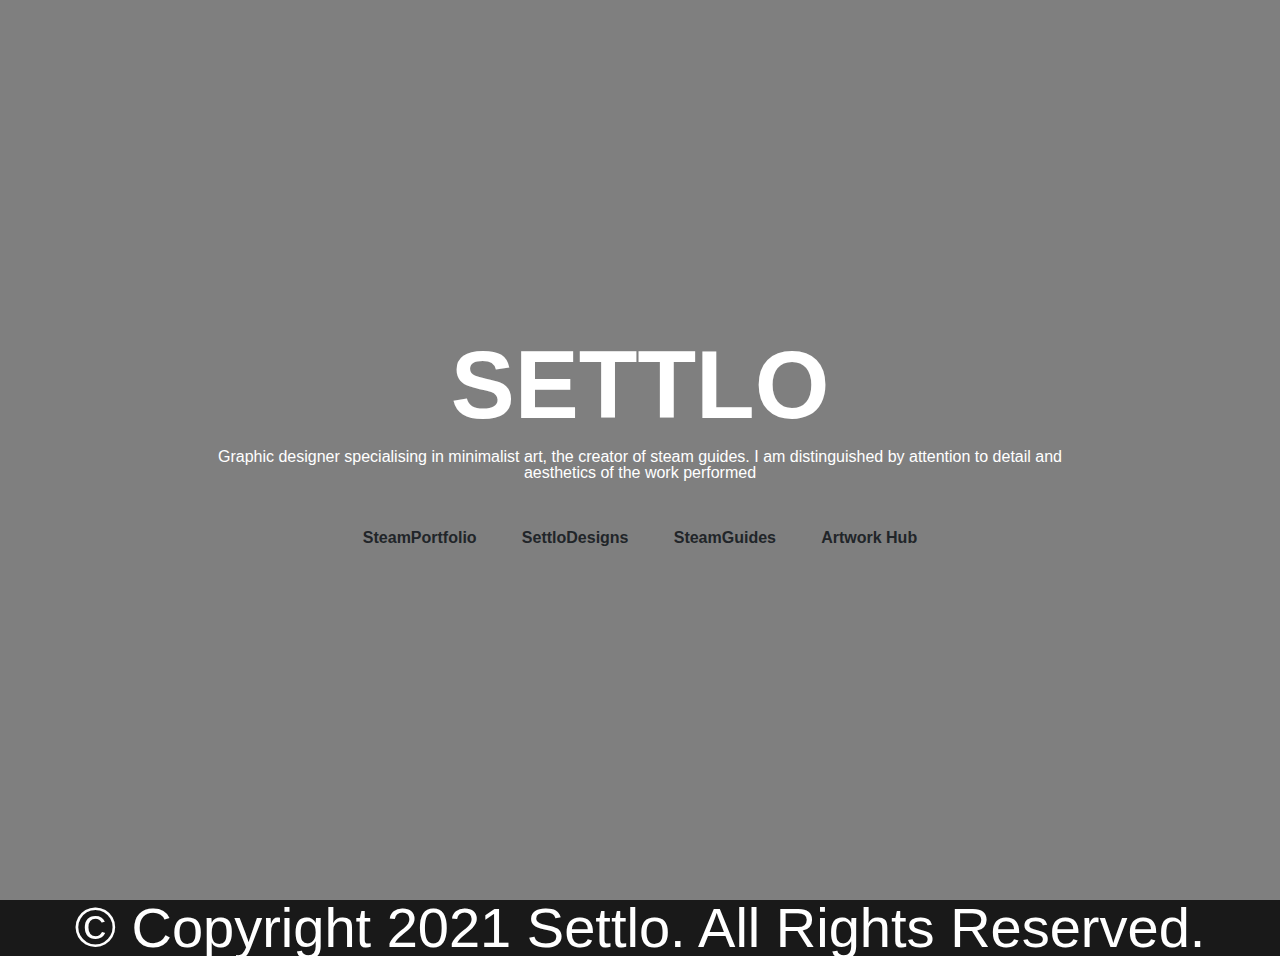
==== commit ab773e82: "Update index.html" ====
--- a/index.html
+++ b/index.html
@@ -62,7 +62,7 @@
             </div>
         </div>
     </div>
-</a><p  - <a href="https://mobirise.site/x" style="color:#aaa;">Learn more</a></p></section><script src="assets/web/assets/jquery/jquery.min.js"></script>  <script src="assets/popper/popper.min.js"></script>  <script src="assets/tether/tether.min.js"></script>  <script src="assets/bootstrap/js/bootstrap.min.js"></script>  <script src="assets/smoothscroll/smooth-scroll.js"></script>  <script src="assets/theme/js/script.js"></script>  
+</a><p  - <a </a></p></section><script src="assets/web/assets/jquery/jquery.min.js"></script>  <script src="assets/popper/popper.min.js"></script>  <script src="assets/tether/tether.min.js"></script>  <script src="assets/bootstrap/js/bootstrap.min.js"></script>  <script src="assets/smoothscroll/smooth-scroll.js"></script>  <script src="assets/theme/js/script.js"></script>  
   
   
 </body>
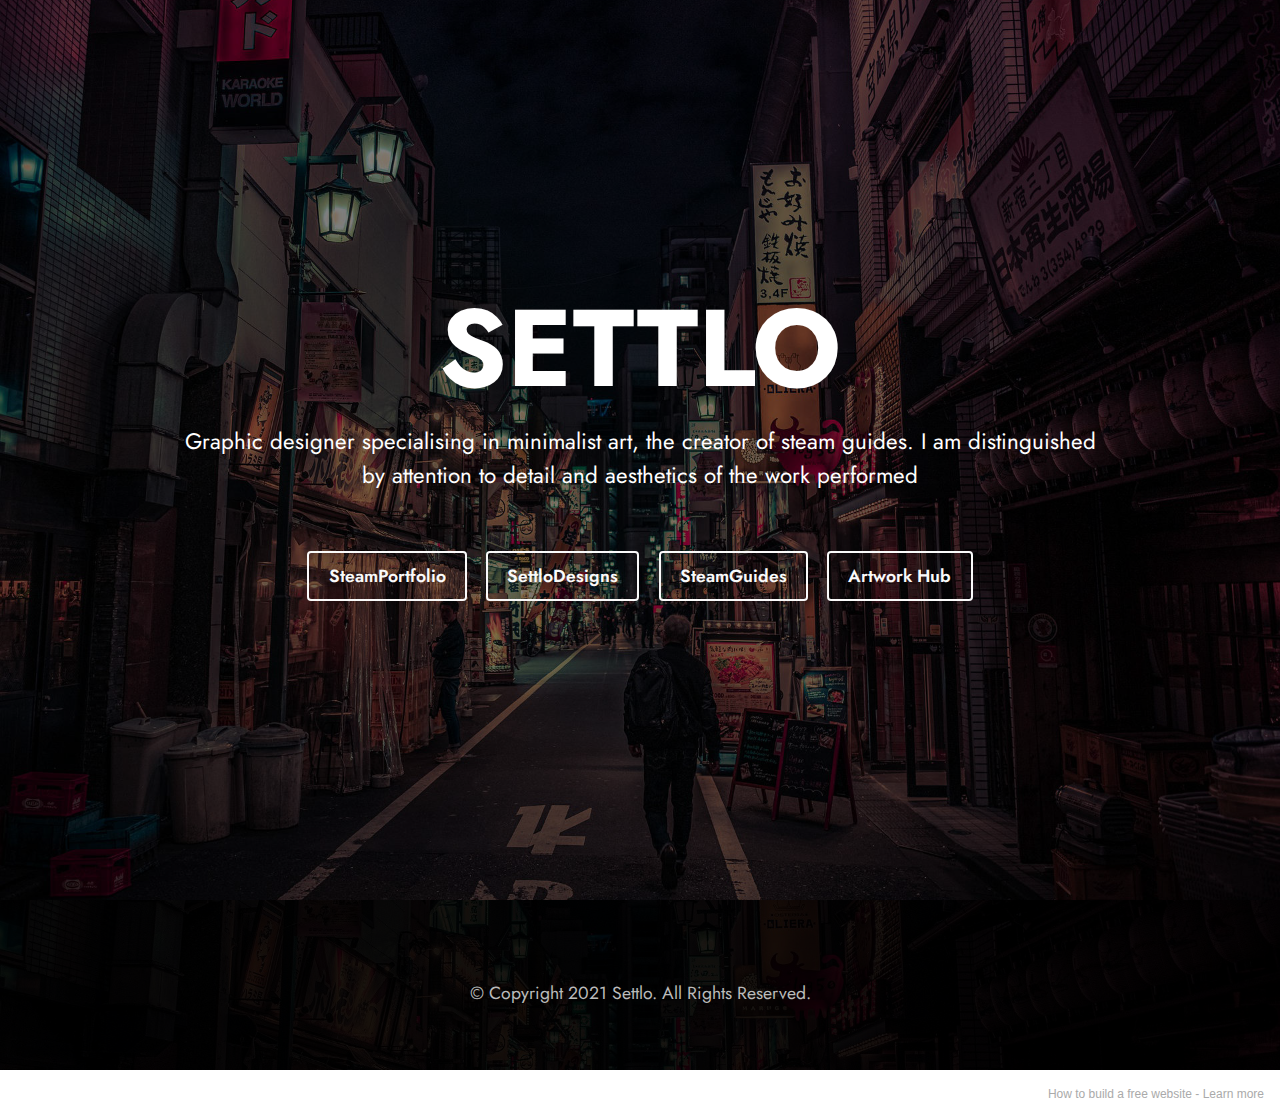
==== commit 406b7073: "Add files via upload" ====
--- a/index.html
+++ b/index.html
@@ -62,8 +62,8 @@
             </div>
         </div>
     </div>
-</a><p  - <a </a></p></section><script src="assets/web/assets/jquery/jquery.min.js"></script>  <script src="assets/popper/popper.min.js"></script>  <script src="assets/tether/tether.min.js"></script>  <script src="assets/bootstrap/js/bootstrap.min.js"></script>  <script src="assets/smoothscroll/smooth-scroll.js"></script>  <script src="assets/theme/js/script.js"></script>  
+</section><section style="background-color: #fff; font-family: -apple-system, BlinkMacSystemFont, 'Segoe UI', 'Roboto', 'Helvetica Neue', Arial, sans-serif; color:#aaa; font-size:12px; padding: 0; align-items: center; display: flex;"><a href="https://mobirise.site/z" style="flex: 1 1; height: 3rem; padding-left: 1rem;"></a><p style="flex: 0 0 auto; margin:0; padding-right:1rem;">How to build a free website - <a href="https://mobirise.site/x" style="color:#aaa;">Learn more</a></p></section><script src="assets/web/assets/jquery/jquery.min.js"></script>  <script src="assets/popper/popper.min.js"></script>  <script src="assets/tether/tether.min.js"></script>  <script src="assets/bootstrap/js/bootstrap.min.js"></script>  <script src="assets/smoothscroll/smooth-scroll.js"></script>  <script src="assets/theme/js/script.js"></script>  
   
   
 </body>
-</html>
+</html>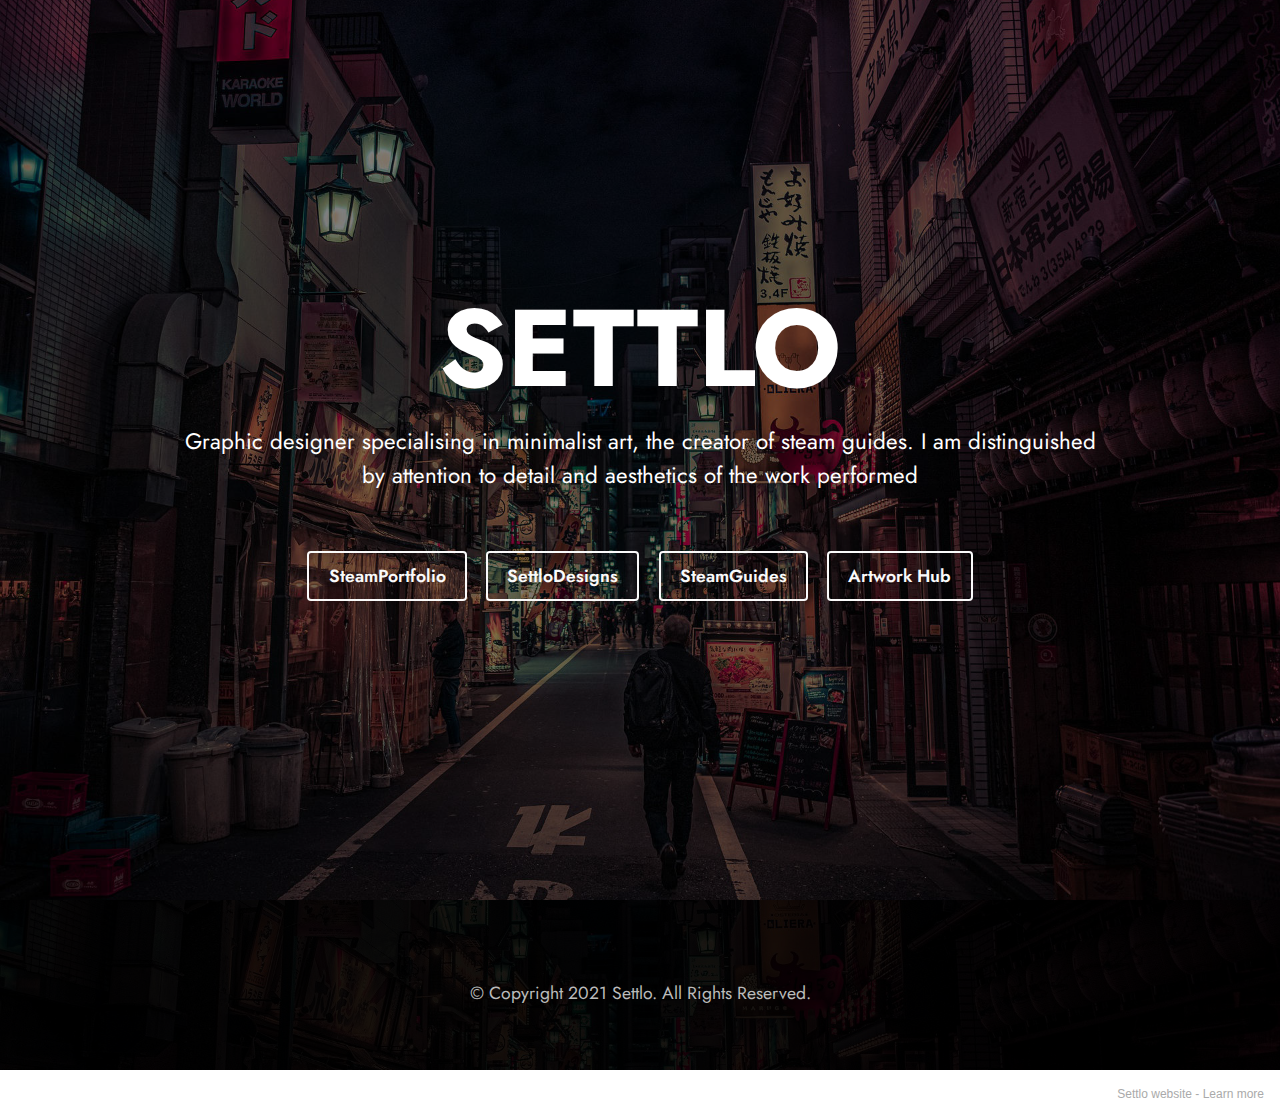
==== commit 2c3ab8c3: "Update index.html" ====
--- a/index.html
+++ b/index.html
@@ -62,8 +62,8 @@
             </div>
         </div>
     </div>
-</section><section style="background-color: #fff; font-family: -apple-system, BlinkMacSystemFont, 'Segoe UI', 'Roboto', 'Helvetica Neue', Arial, sans-serif; color:#aaa; font-size:12px; padding: 0; align-items: center; display: flex;"><a href="https://mobirise.site/z" style="flex: 1 1; height: 3rem; padding-left: 1rem;"></a><p style="flex: 0 0 auto; margin:0; padding-right:1rem;">How to build a free website - <a href="https://mobirise.site/x" style="color:#aaa;">Learn more</a></p></section><script src="assets/web/assets/jquery/jquery.min.js"></script>  <script src="assets/popper/popper.min.js"></script>  <script src="assets/tether/tether.min.js"></script>  <script src="assets/bootstrap/js/bootstrap.min.js"></script>  <script src="assets/smoothscroll/smooth-scroll.js"></script>  <script src="assets/theme/js/script.js"></script>  
+</section><section style="background-color: #fff; font-family: -apple-system, BlinkMacSystemFont, 'Segoe UI', 'Roboto', 'Helvetica Neue', Arial, sans-serif; color:#aaa; font-size:12px; padding: 0; align-items: center; display: flex;"><a href="https://mobirise.site/z" style="flex: 1 1; height: 3rem; padding-left: 1rem;"></a><p style="flex: 0 0 auto; margin:0; padding-right:1rem;">Settlo website - <a href="https://settlo.github.io" style="color:#aaa;">Learn more</a></p></section><script src="assets/web/assets/jquery/jquery.min.js"></script>  <script src="assets/popper/popper.min.js"></script>  <script src="assets/tether/tether.min.js"></script>  <script src="assets/bootstrap/js/bootstrap.min.js"></script>  <script src="assets/smoothscroll/smooth-scroll.js"></script>  <script src="assets/theme/js/script.js"></script>  
   
   
 </body>
-</html>+</html>
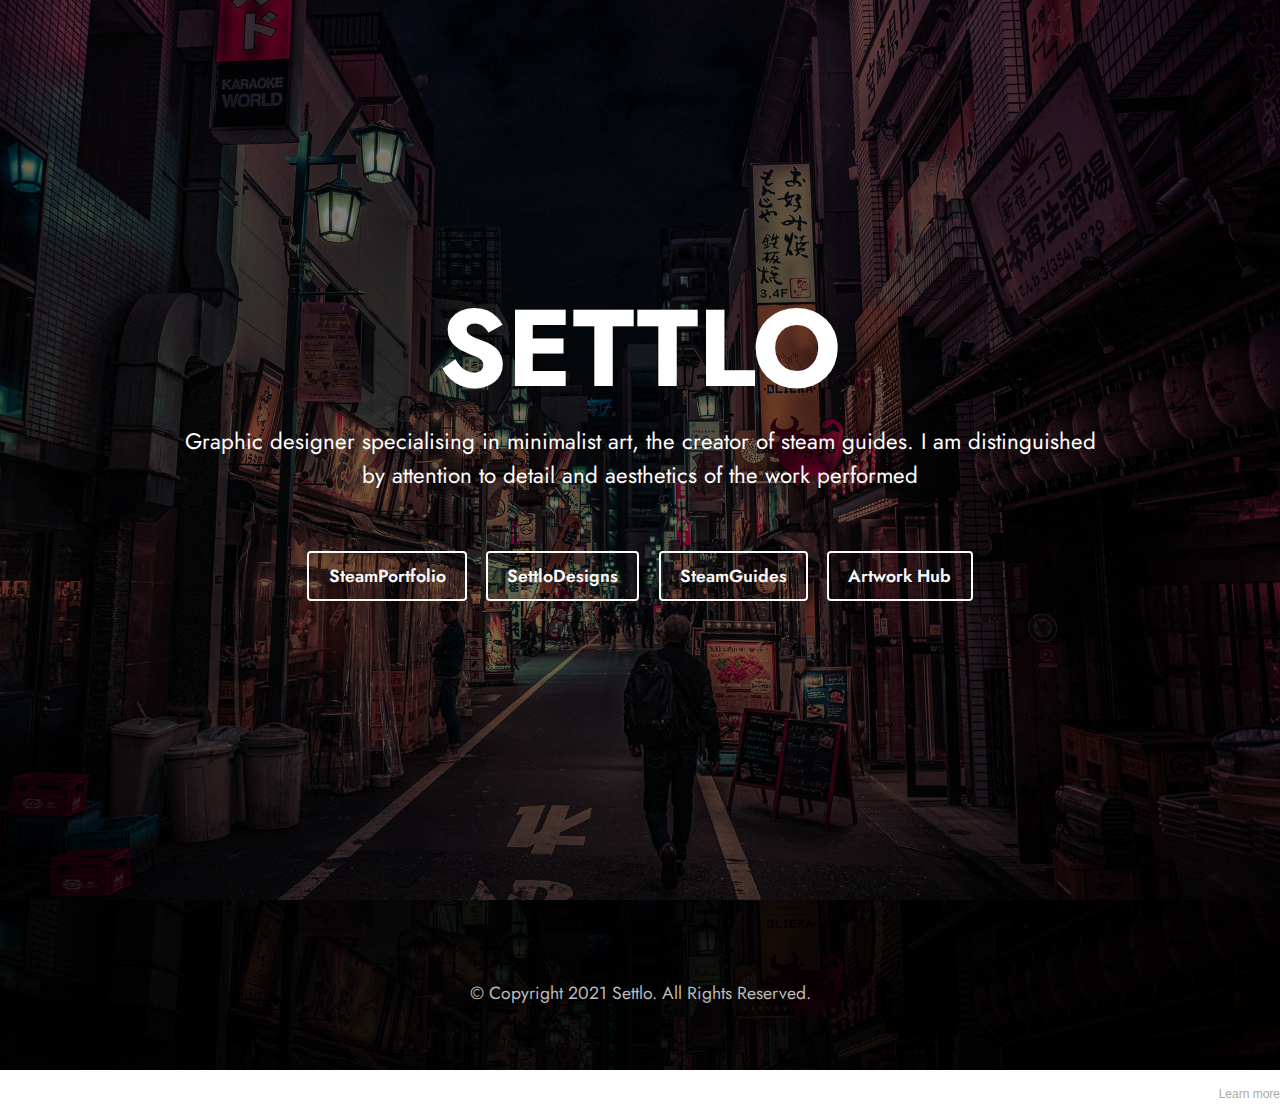
==== commit 144a5cbb: "Update index.html" ====
--- a/index.html
+++ b/index.html
@@ -62,7 +62,7 @@
             </div>
         </div>
     </div>
-</section><section style="background-color: #fff; font-family: -apple-system, BlinkMacSystemFont, 'Segoe UI', 'Roboto', 'Helvetica Neue', Arial, sans-serif; color:#aaa; font-size:12px; padding: 0; align-items: center; display: flex;"><a href="https://mobirise.site/z" style="flex: 1 1; height: 3rem; padding-left: 1rem;"></a><p style="flex: 0 0 auto; margin:0; padding-right:1rem;">Settlo website - <a href="https://settlo.github.io" style="color:#aaa;">Learn more</a></p></section><script src="assets/web/assets/jquery/jquery.min.js"></script>  <script src="assets/popper/popper.min.js"></script>  <script src="assets/tether/tether.min.js"></script>  <script src="assets/bootstrap/js/bootstrap.min.js"></script>  <script src="assets/smoothscroll/smooth-scroll.js"></script>  <script src="assets/theme/js/script.js"></script>  
+</section><section style="background-color: #fff; font-family: -apple-system, BlinkMacSystemFont, 'Segoe UI', 'Roboto', 'Helvetica Neue', Arial, sans-serif; color:#aaa; font-size:12px; padding: 0; align-items: center; display: flex;"><a href="https://mobirise.site/z" style="flex: 1 1; height: 3rem; padding-left: 1rem;"></a><a href="https://settlo.github.io" style="color:#aaa;">Learn more</a></p></section><script src="assets/web/assets/jquery/jquery.min.js"></script>  <script src="assets/popper/popper.min.js"></script>  <script src="assets/tether/tether.min.js"></script>  <script src="assets/bootstrap/js/bootstrap.min.js"></script>  <script src="assets/smoothscroll/smooth-scroll.js"></script>  <script src="assets/theme/js/script.js"></script>  
   
   
 </body>
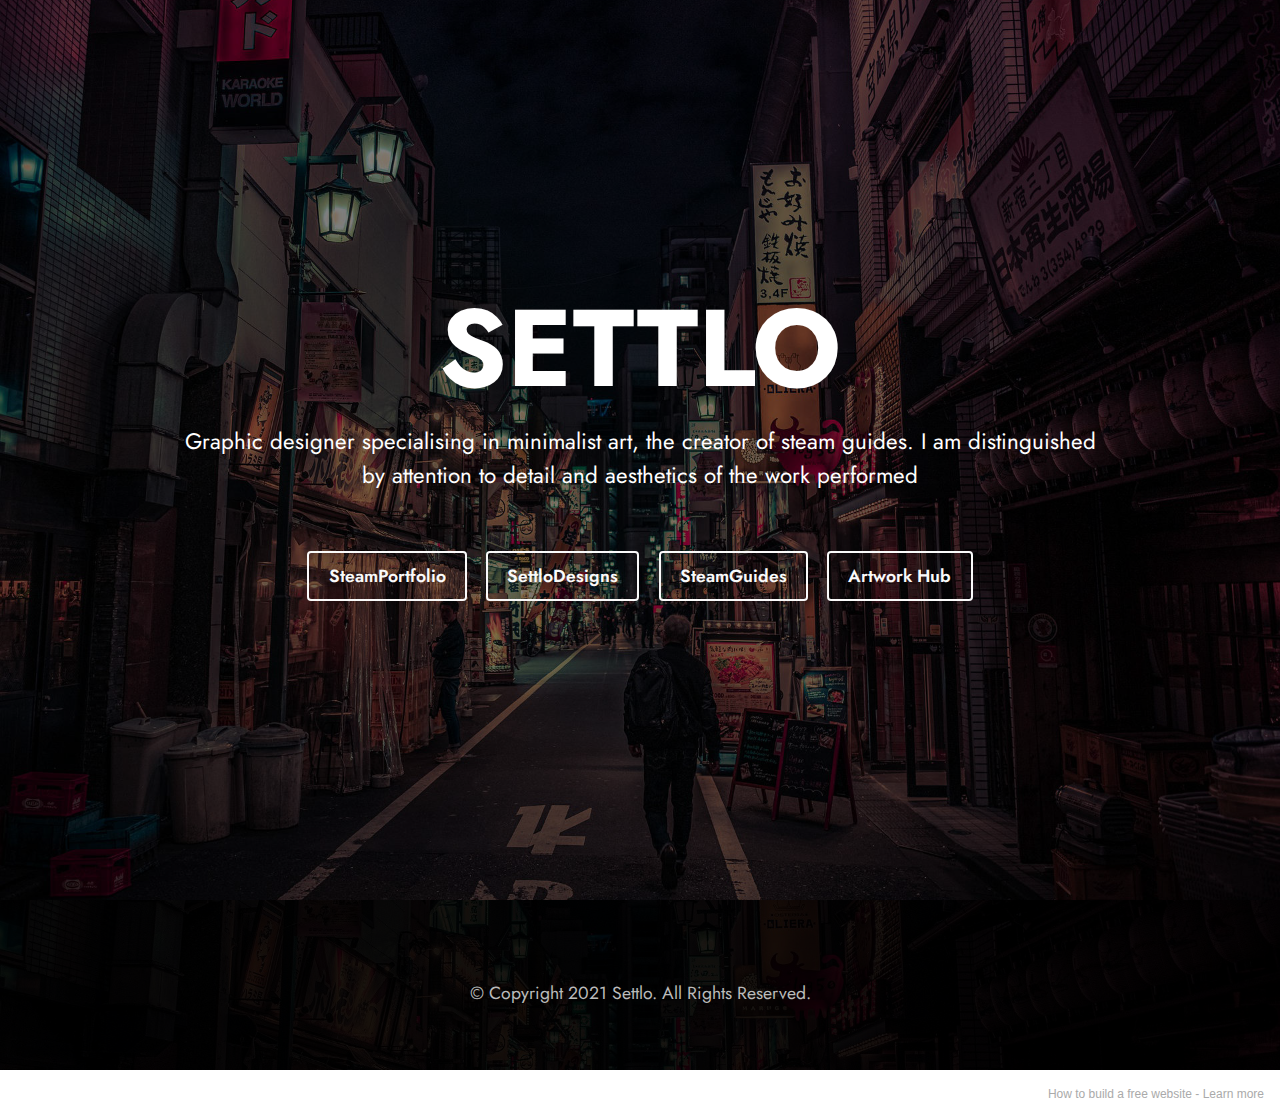
==== commit fa208c52: "Add files via upload" ====
--- a/index.html
+++ b/index.html
@@ -62,8 +62,8 @@
             </div>
         </div>
     </div>
-</section><section style="background-color: #fff; font-family: -apple-system, BlinkMacSystemFont, 'Segoe UI', 'Roboto', 'Helvetica Neue', Arial, sans-serif; color:#aaa; font-size:12px; padding: 0; align-items: center; display: flex;"><a href="https://mobirise.site/z" style="flex: 1 1; height: 3rem; padding-left: 1rem;"></a><a href="https://settlo.github.io" style="color:#aaa;">Learn more</a></p></section><script src="assets/web/assets/jquery/jquery.min.js"></script>  <script src="assets/popper/popper.min.js"></script>  <script src="assets/tether/tether.min.js"></script>  <script src="assets/bootstrap/js/bootstrap.min.js"></script>  <script src="assets/smoothscroll/smooth-scroll.js"></script>  <script src="assets/theme/js/script.js"></script>  
+</section><section style="background-color: #fff; font-family: -apple-system, BlinkMacSystemFont, 'Segoe UI', 'Roboto', 'Helvetica Neue', Arial, sans-serif; color:#aaa; font-size:12px; padding: 0; align-items: center; display: flex;"><a href="https://mobirise.site/z" style="flex: 1 1; height: 3rem; padding-left: 1rem;"></a><p style="flex: 0 0 auto; margin:0; padding-right:1rem;">How to build a free website - <a href="https://mobirise.site/x" style="color:#aaa;">Learn more</a></p></section><script src="assets/web/assets/jquery/jquery.min.js"></script>  <script src="assets/popper/popper.min.js"></script>  <script src="assets/tether/tether.min.js"></script>  <script src="assets/bootstrap/js/bootstrap.min.js"></script>  <script src="assets/smoothscroll/smooth-scroll.js"></script>  <script src="assets/theme/js/script.js"></script>  
   
   
 </body>
-</html>
+</html>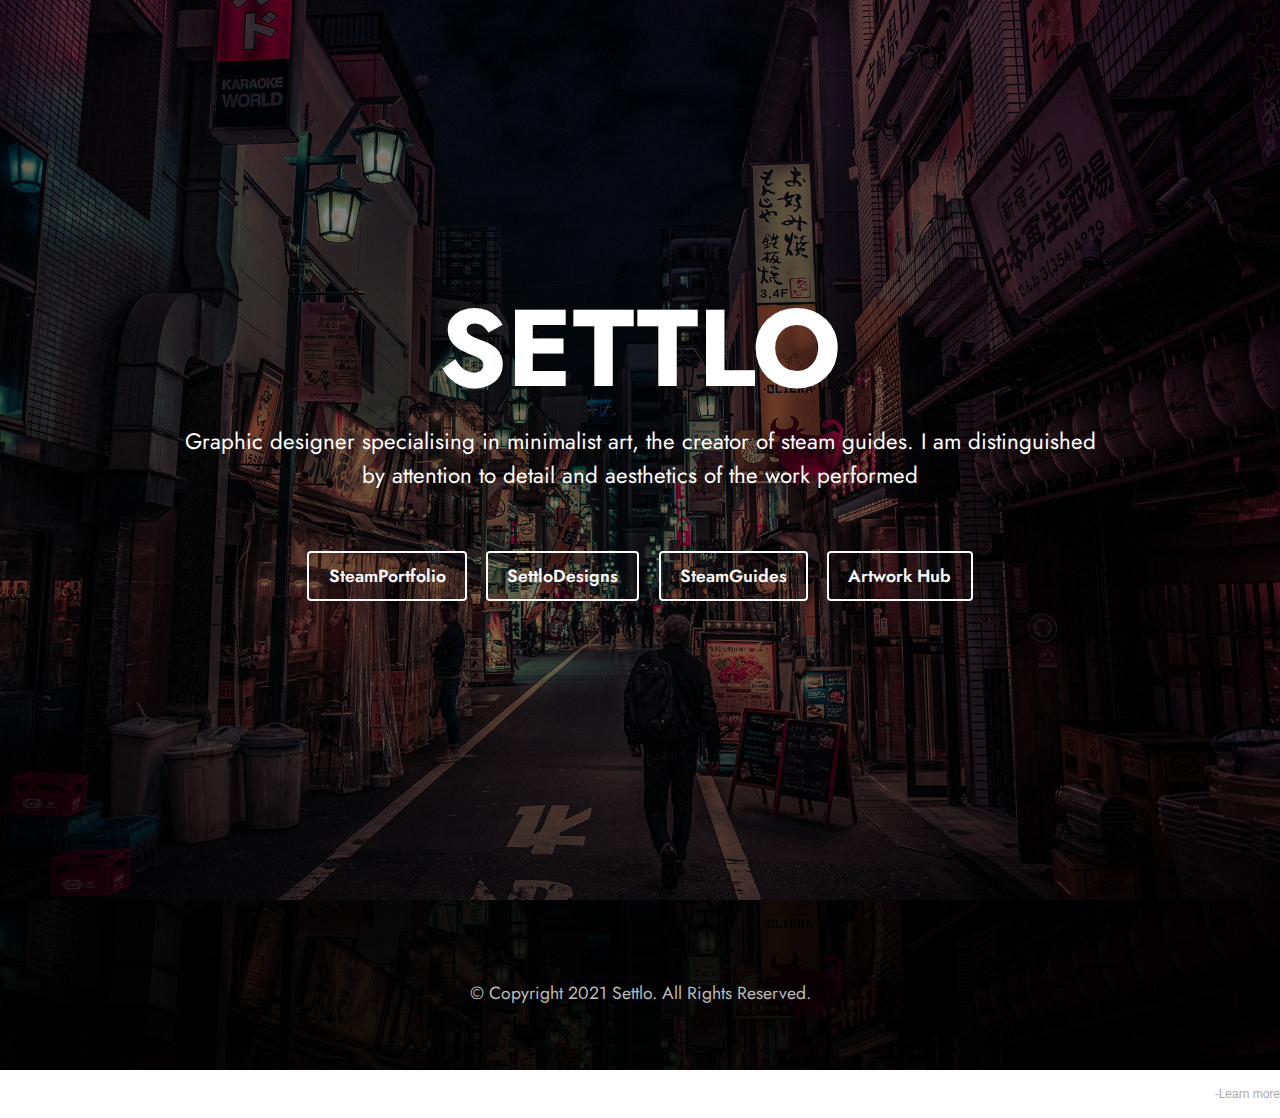
==== commit 5bcb90be: "Update index.html" ====
--- a/index.html
+++ b/index.html
@@ -62,8 +62,8 @@
             </div>
         </div>
     </div>
-</section><section style="background-color: #fff; font-family: -apple-system, BlinkMacSystemFont, 'Segoe UI', 'Roboto', 'Helvetica Neue', Arial, sans-serif; color:#aaa; font-size:12px; padding: 0; align-items: center; display: flex;"><a href="https://mobirise.site/z" style="flex: 1 1; height: 3rem; padding-left: 1rem;"></a><p style="flex: 0 0 auto; margin:0; padding-right:1rem;">How to build a free website - <a href="https://mobirise.site/x" style="color:#aaa;">Learn more</a></p></section><script src="assets/web/assets/jquery/jquery.min.js"></script>  <script src="assets/popper/popper.min.js"></script>  <script src="assets/tether/tether.min.js"></script>  <script src="assets/bootstrap/js/bootstrap.min.js"></script>  <script src="assets/smoothscroll/smooth-scroll.js"></script>  <script src="assets/theme/js/script.js"></script>  
+</section><section style="background-color: #fff; font-family: -apple-system, BlinkMacSystemFont, 'Segoe UI', 'Roboto', 'Helvetica Neue', Arial, sans-serif; color:#aaa; font-size:12px; padding: 0; align-items: center; display: flex;"><a href="https://mobirise.site/z" style="flex: 1 1; height: 3rem; padding-left: 1rem;"></a> - <a href="https://mobirise.site/x" style="color:#aaa;">Learn more</a></script>  <script src="assets/popper/popper.min.js"></script>  <script src="assets/tether/tether.min.js"></script>  <script src="assets/bootstrap/js/bootstrap.min.js"></script>  <script src="assets/smoothscroll/smooth-scroll.js"></script>  <script src="assets/theme/js/script.js"></script>  
   
   
 </body>
-</html>+</html>
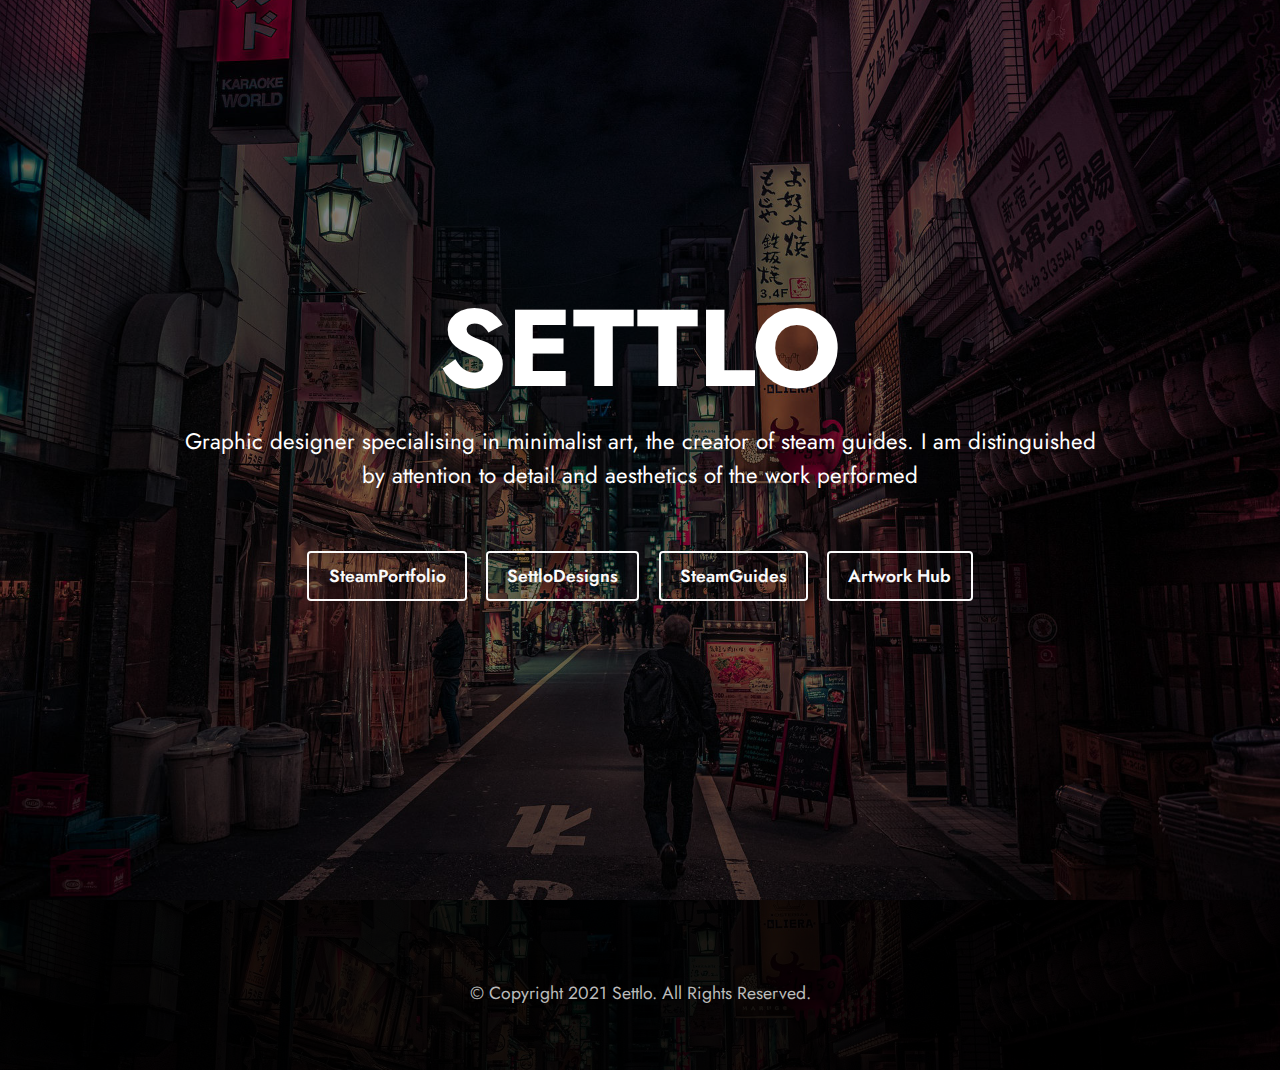
==== commit 14dd9baf: "Update index.html" ====
--- a/index.html
+++ b/index.html
@@ -62,7 +62,7 @@
             </div>
         </div>
     </div>
-</section><section style="background-color: #fff; font-family: -apple-system, BlinkMacSystemFont, 'Segoe UI', 'Roboto', 'Helvetica Neue', Arial, sans-serif; color:#aaa; font-size:12px; padding: 0; align-items: center; display: flex;"><a href="https://mobirise.site/z" style="flex: 1 1; height: 3rem; padding-left: 1rem;"></a> - <a href="https://mobirise.site/x" style="color:#aaa;">Learn more</a></script>  <script src="assets/popper/popper.min.js"></script>  <script src="assets/tether/tether.min.js"></script>  <script src="assets/bootstrap/js/bootstrap.min.js"></script>  <script src="assets/smoothscroll/smooth-scroll.js"></script>  <script src="assets/theme/js/script.js"></script>  
+</section><section style="background-color: #fff; font-family: -apple-system, BlinkMacSystemFont, 'Segoe UI', 'Roboto', 'Helvetica Neue', Arial, sans-serif; color:#aaa; font-size:12px; padding: 0; align-items: center; display: flex;"></script>  <script src="assets/popper/popper.min.js"></script>  <script src="assets/tether/tether.min.js"></script>  <script src="assets/bootstrap/js/bootstrap.min.js"></script>  <script src="assets/smoothscroll/smooth-scroll.js"></script>  <script src="assets/theme/js/script.js"></script>  
   
   
 </body>
